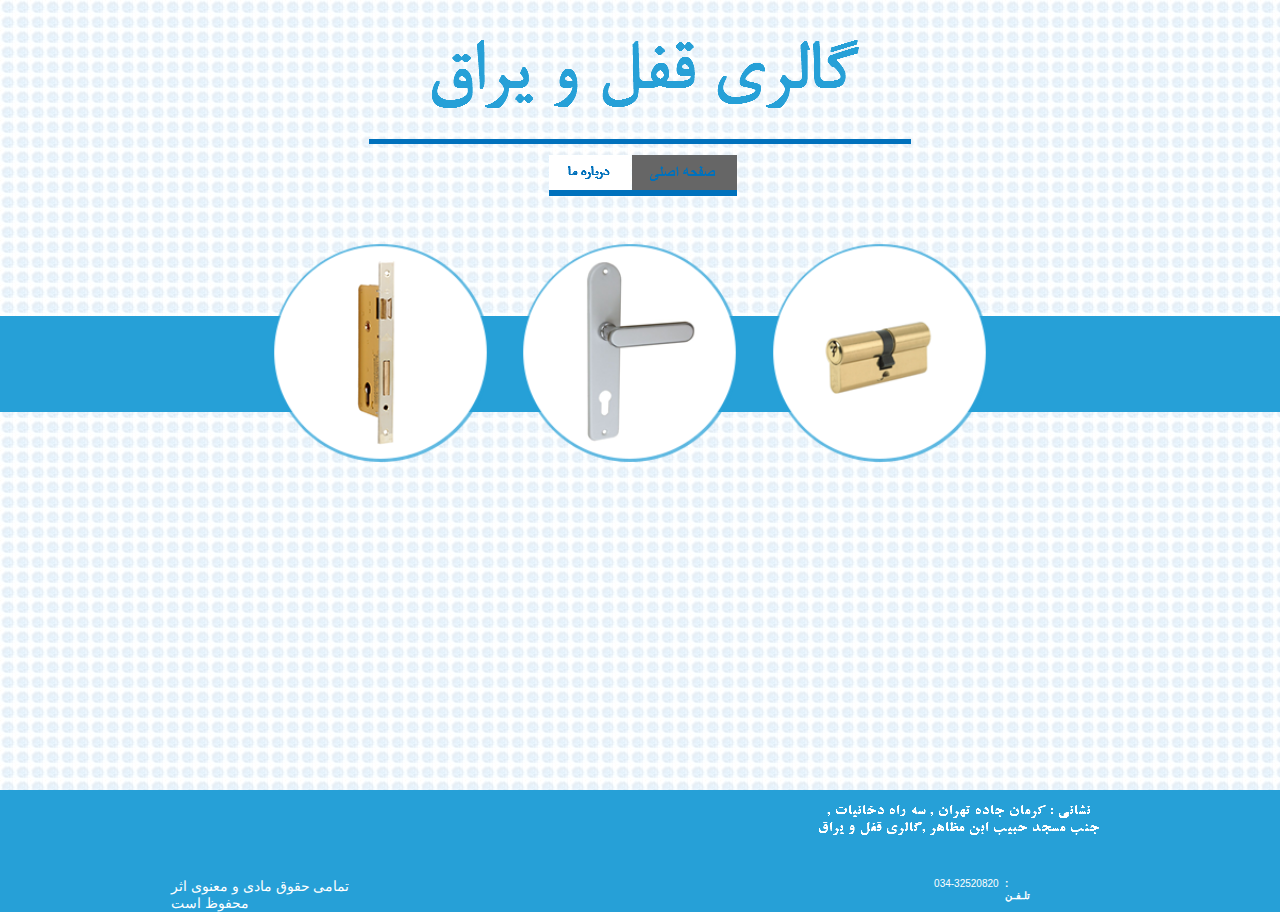
==== index.html @ e956d586 "firts commit" ====
<!DOCTYPE html>
<html class="nojs html css_verticalspacer" lang="en-GB">
 <head>

  <meta http-equiv="Content-type" content="text/html;charset=UTF-8"/>
  <meta name="generator" content="2017.1.0.379"/>
  <meta name="viewport" content="width=device-width, initial-scale=1.0"/>
  
  <script type="text/javascript">
   // Update the 'nojs'/'js' class on the html node
document.documentElement.className = document.documentElement.className.replace(/\bnojs\b/g, 'js');

// Check that all required assets are uploaded and up-to-date
if(typeof Muse == "undefined") window.Muse = {}; window.Muse.assets = {"required":["museutils.js", "museconfig.js", "jquery.watch.js", "require.js", "jquery.musemenu.js", "jquery.musepolyfill.bgsize.js", "index.css"], "outOfDate":[]};
</script>
  
  <title>صفحه اصلی</title>
  <!-- CSS -->
  <link rel="stylesheet" type="text/css" href="css/site_global.css?crc=444006867"/>
  <link rel="stylesheet" type="text/css" href="css/index.css?crc=3773348455" id="pagesheet"/>
  <!-- JS includes -->
  <!--[if lt IE 9]>
  <script src="scripts/html5shiv.js?crc=4241844378" type="text/javascript"></script>
  <![endif]-->
   </head>
 <body>

  <div class="clearfix borderbox" id="page"><!-- group -->
   <div class="clearfix grpelem" id="pmenuu2320"><!-- group -->
    <nav class="MenuBar clearfix" id="menuu2320"><!-- horizontal box -->
     <div class="MenuItemContainer clearfix grpelem" id="u2321"><!-- vertical box -->
      <a class="nonblock nontext MenuItem MenuItemWithSubMenu clearfix colelem" id="u2322" href="%d8%af%d8%b1%d8%a8%d8%a7%d8%b1%d9%87-%d9%85%d8%a7.html" data-sizePolicy="fixed" data-pintopage="page_fixedLeft"><!-- horizontal box --><img class="MenuItemLabel NoWrap grpelem" id="u2323" alt="درباره ما" src="images/blank.gif?crc=4208392903"/><!-- state-based BG images --></a>
     </div>
     <div class="MenuItemContainer clearfix grpelem" id="u2328"><!-- vertical box -->
      <a class="nonblock nontext MenuItem MenuItemWithSubMenu MuseMenuActive clearfix colelem" id="u2329" href="index.html"><!-- horizontal box --><div class="MenuItemLabel NoWrap grpelem" id="u2330-4"><!-- rasterized frame --><div id="u2330-4_clip"><img alt="صفحه اصلی" width="68" height="19" src="images/u2330-4-a.png?crc=37888609"/></div></div></a>
     </div>
    </nav>
    <div id="u2335-wrapper">
     <div id="u2335"><!-- simple frame --></div>
    </div>
    <div id="u2336-4-wrapper">
     <img id="u2336-4" alt="گالری قفل و یراق" src="images/u2336-4.png?crc=114883083" data-image-width="436"/><!-- rasterized frame -->
    </div>
    <div class="browser_width" id="u2403-bw">
     <div id="u2403"><!-- simple frame --></div>
    </div>
    <div id="u1460-wrapper">
     <div class="museBGSize" id="u1460"><!-- simple frame -->
      <div class="fluid_height_spacer"></div>
     </div>
    </div>
    <div id="u1494-wrapper">
     <div class="museBGSize" id="u1494"><!-- simple frame -->
      <div class="fluid_height_spacer"></div>
     </div>
    </div>
    <div id="u1512-wrapper">
     <div class="museBGSize" id="u1512"><!-- simple frame -->
      <div class="fluid_height_spacer"></div>
     </div>
    </div>
   </div>
   <div class="verticalspacer" data-offset-top="0" data-content-above-spacer="463" data-content-below-spacer="37" data-sizePolicy="fixed" data-pintopage="page_fixedLeft"></div>
   <div class="browser_width grpelem" id="u2388-bw">
    <div id="u2388"><!-- group -->
     <div class="clearfix" id="u2388_align_to_page">
      <div class="clearfix grpelem" id="u2392-4" data-muse-temp-textContainer-sizePolicy="true" data-muse-temp-textContainer-pinning="true"><!-- content -->
       <p>تمامی حقوق مادی و معنوی اثر محفوظ است</p>
      </div>
      <div class="clearfix grpelem" id="pu2389-4"><!-- column -->
       <img class="colelem" id="u2389-4" alt="نشانی : کرمان جاده تهران , سه راه دخانیات , جنب مسجد حبیب ابن مظاهر ,گالری قفل و یراق" src="images/u2389-4.png?crc=281364862" data-image-width="284"/><!-- rasterized frame -->
       <div class="clearfix colelem" id="pu2391-4"><!-- group -->
        <div class="clearfix grpelem" id="u2391-4" data-muse-temp-textContainer-sizePolicy="true" data-muse-temp-textContainer-pinning="true"><!-- content -->
         <p>034-32520820</p>
        </div>
        <div class="clearfix grpelem" id="u2390-4" data-muse-temp-textContainer-sizePolicy="true" data-muse-temp-textContainer-pinning="true"><!-- content -->
         <p>: تلـفـن</p>
        </div>
       </div>
      </div>
     </div>
    </div>
   </div>
  </div>
  <div class="preload_images">
   <img class="preload" src="images/u2323-a.png?crc=4044367810" alt=""/>
   <img class="preload" src="images/ghofl3.png?crc=163761937" alt=""/>
   <img class="preload" src="images/dast2.png?crc=3905416037" alt=""/>
   <img class="preload" src="images/topi1.png?crc=521663408" alt=""/>
  </div>
  <!-- Other scripts -->
  <script type="text/javascript">
   // Decide weather to suppress missing file error or not based on preference setting
var suppressMissingFileError = false
</script>
  <script type="text/javascript">
   window.Muse.assets.check=function(d){if(!window.Muse.assets.checked){window.Muse.assets.checked=!0;var b={},c=function(a,b){if(window.getComputedStyle){var c=window.getComputedStyle(a,null);return c&&c.getPropertyValue(b)||c&&c[b]||""}if(document.documentElement.currentStyle)return(c=a.currentStyle)&&c[b]||a.style&&a.style[b]||"";return""},a=function(a){if(a.match(/^rgb/))return a=a.replace(/\s+/g,"").match(/([\d\,]+)/gi)[0].split(","),(parseInt(a[0])<<16)+(parseInt(a[1])<<8)+parseInt(a[2]);if(a.match(/^\#/))return parseInt(a.substr(1),
16);return 0},g=function(g){for(var f=document.getElementsByTagName("link"),h=0;h<f.length;h++)if("text/css"==f[h].type){var i=(f[h].href||"").match(/\/?css\/([\w\-]+\.css)\?crc=(\d+)/);if(!i||!i[1]||!i[2])break;b[i[1]]=i[2]}f=document.createElement("div");f.className="version";f.style.cssText="display:none; width:1px; height:1px;";document.getElementsByTagName("body")[0].appendChild(f);for(h=0;h<Muse.assets.required.length;){var i=Muse.assets.required[h],l=i.match(/([\w\-\.]+)\.(\w+)$/),k=l&&l[1]?
l[1]:null,l=l&&l[2]?l[2]:null;switch(l.toLowerCase()){case "css":k=k.replace(/\W/gi,"_").replace(/^([^a-z])/gi,"_$1");f.className+=" "+k;k=a(c(f,"color"));l=a(c(f,"backgroundColor"));k!=0||l!=0?(Muse.assets.required.splice(h,1),"undefined"!=typeof b[i]&&(k!=b[i]>>>24||l!=(b[i]&16777215))&&Muse.assets.outOfDate.push(i)):h++;f.className="version";break;case "js":h++;break;default:throw Error("Unsupported file type: "+l);}}d?d().jquery!="1.8.3"&&Muse.assets.outOfDate.push("jquery-1.8.3.min.js"):Muse.assets.required.push("jquery-1.8.3.min.js");
f.parentNode.removeChild(f);if(Muse.assets.outOfDate.length||Muse.assets.required.length)f="Some files on the server may be missing or incorrect. Clear browser cache and try again. If the problem persists please contact website author.",g&&Muse.assets.outOfDate.length&&(f+="\nOut of date: "+Muse.assets.outOfDate.join(",")),g&&Muse.assets.required.length&&(f+="\nMissing: "+Muse.assets.required.join(",")),suppressMissingFileError?(f+="\nUse SuppressMissingFileError key in AppPrefs.xml to show missing file error pop up.",console.log(f)):alert(f)};location&&location.search&&location.search.match&&location.search.match(/muse_debug/gi)?
setTimeout(function(){g(!0)},5E3):g()}};
var muse_init=function(){require.config({baseUrl:""});require(["jquery","museutils","whatinput","jquery.musemenu","jquery.musepolyfill.bgsize","jquery.watch"],function(d){var $ = d;$(document).ready(function(){try{
window.Muse.assets.check($);/* body */
Muse.Utils.transformMarkupToFixBrowserProblemsPreInit();/* body */
Muse.Utils.prepHyperlinks(true);/* body */
Muse.Utils.resizeHeight('.browser_width');/* resize height */
Muse.Utils.requestAnimationFrame(function() { $('body').addClass('initialized'); });/* mark body as initialized */
Muse.Utils.makeButtonsVisibleAfterSettingMinWidth();/* body */
Muse.Utils.initWidget('.MenuBar', ['#bp_infinity'], function(elem) { return $(elem).museMenu(); });/* unifiedNavBar */
Muse.Utils.fullPage('#page');/* 100% height page */
Muse.Utils.showWidgetsWhenReady();/* body */
Muse.Utils.transformMarkupToFixBrowserProblems();/* body */
}catch(b){if(b&&"function"==typeof b.notify?b.notify():Muse.Assert.fail("Error calling selector function: "+b),false)throw b;}})})};

</script>
  <!-- RequireJS script -->
  <script src="scripts/require.js?crc=3861931657" type="text/javascript" async data-main="scripts/museconfig.js?crc=144853533" onload="if (requirejs) requirejs.onError = function(requireType, requireModule) { if (requireType && requireType.toString && requireType.toString().indexOf && 0 <= requireType.toString().indexOf('#scripterror')) window.Muse.assets.check(); }" onerror="window.Muse.assets.check();"></script>
   </body>
</html>
---- css/site_global.css ----
html{min-height:100%;min-width:100%;-ms-text-size-adjust:none;}body,div,dl,dt,dd,ul,ol,li,nav,h1,h2,h3,h4,h5,h6,pre,code,form,fieldset,legend,input,button,textarea,p,blockquote,th,td,a{margin:0px;padding:0px;border-width:0px;border-style:solid;border-color:transparent;-webkit-transform-origin:left top;-ms-transform-origin:left top;-o-transform-origin:left top;transform-origin:left top;background-repeat:no-repeat;}button.submit-btn{-moz-box-sizing:content-box;-webkit-box-sizing:content-box;box-sizing:content-box;}.transition{-webkit-transition-property:background-image,background-position,background-color,border-color,border-radius,color,font-size,font-style,font-weight,letter-spacing,line-height,text-align,box-shadow,text-shadow,opacity;transition-property:background-image,background-position,background-color,border-color,border-radius,color,font-size,font-style,font-weight,letter-spacing,line-height,text-align,box-shadow,text-shadow,opacity;}.transition *{-webkit-transition:inherit;transition:inherit;}table{border-collapse:collapse;border-spacing:0px;}fieldset,img{border:0px;border-style:solid;-webkit-transform-origin:left top;-ms-transform-origin:left top;-o-transform-origin:left top;transform-origin:left top;}address,caption,cite,code,dfn,em,strong,th,var,optgroup{font-style:inherit;font-weight:inherit;}del,ins{text-decoration:none;}li{list-style:none;}caption,th{text-align:left;}h1,h2,h3,h4,h5,h6{font-size:100%;font-weight:inherit;}input,button,textarea,select,optgroup,option{font-family:inherit;font-size:inherit;font-style:inherit;font-weight:inherit;}.form-grp input,.form-grp textarea{-webkit-appearance:none;-webkit-border-radius:0;}body{font-family:Arial, Helvetica Neue, Helvetica, sans-serif;text-align:left;font-size:14px;line-height:17px;word-wrap:break-word;text-rendering:optimizeLegibility;-moz-font-feature-settings:'liga';-ms-font-feature-settings:'liga';-webkit-font-feature-settings:'liga';font-feature-settings:'liga';}a:link{color:#0000FF;text-decoration:underline;}a:visited{color:#800080;text-decoration:underline;}a:hover{color:#0000FF;text-decoration:underline;}a:active{color:#EE0000;text-decoration:underline;}a.nontext{color:black;text-decoration:none;font-style:normal;font-weight:normal;}.normal_text{color:#000000;direction:ltr;font-family:Arial, Helvetica Neue, Helvetica, sans-serif;font-size:14px;font-style:normal;font-weight:normal;letter-spacing:0px;line-height:17px;text-align:left;text-decoration:none;text-indent:0px;text-transform:none;vertical-align:0px;padding:0px;}.list0 li:before{position:absolute;right:100%;letter-spacing:0px;text-decoration:none;font-weight:normal;font-style:normal;}.rtl-list li:before{right:auto;left:100%;}.nls-None > li:before,.nls-None .list3 > li:before,.nls-None .list6 > li:before{margin-right:6px;content:'•';}.nls-None .list1 > li:before,.nls-None .list4 > li:before,.nls-None .list7 > li:before{margin-right:6px;content:'○';}.nls-None,.nls-None .list1,.nls-None .list2,.nls-None .list3,.nls-None .list4,.nls-None .list5,.nls-None .list6,.nls-None .list7,.nls-None .list8{padding-left:34px;}.nls-None.rtl-list,.nls-None .list1.rtl-list,.nls-None .list2.rtl-list,.nls-None .list3.rtl-list,.nls-None .list4.rtl-list,.nls-None .list5.rtl-list,.nls-None .list6.rtl-list,.nls-None .list7.rtl-list,.nls-None .list8.rtl-list{padding-left:0px;padding-right:34px;}.nls-None .list2 > li:before,.nls-None .list5 > li:before,.nls-None .list8 > li:before{margin-right:6px;content:'-';}.nls-None.rtl-list > li:before,.nls-None .list1.rtl-list > li:before,.nls-None .list2.rtl-list > li:before,.nls-None .list3.rtl-list > li:before,.nls-None .list4.rtl-list > li:before,.nls-None .list5.rtl-list > li:before,.nls-None .list6.rtl-list > li:before,.nls-None .list7.rtl-list > li:before,.nls-None .list8.rtl-list > li:before{margin-right:0px;margin-left:6px;}.TabbedPanelsTab{white-space:nowrap;}.MenuBar .MenuBarView,.MenuBar .SubMenuView{display:block;list-style:none;}.MenuBar .SubMenu{display:none;position:absolute;}.NoWrap{white-space:nowrap;word-wrap:normal;}.rootelem{margin-left:auto;margin-right:auto;}.colelem{display:inline;float:left;clear:both;}.clearfix:after{content:"\0020";visibility:hidden;display:block;height:0px;clear:both;}*:first-child+html .clearfix{zoom:1;}.clip_frame{overflow:hidden;}.popup_anchor{position:relative;width:0px;height:0px;}.allow_click_through *{pointer-events:auto;}.popup_element{z-index:100000;}.svg{display:block;vertical-align:top;}span.wrap{content:'';clear:left;display:block;}span.actAsInlineDiv{display:inline-block;}.position_content,.excludeFromNormalFlow{float:left;}.preload_images{position:absolute;overflow:hidden;left:-9999px;top:-9999px;height:1px;width:1px;}.preload{height:1px;width:1px;}.animateStates{-webkit-transition:0.3s ease-in-out;-moz-transition:0.3s ease-in-out;-o-transition:0.3s ease-in-out;transition:0.3s ease-in-out;}[data-whatinput="mouse"] *:focus,[data-whatinput="touch"] *:focus,input:focus,textarea:focus{outline:none;}textarea{resize:none;overflow:auto;}.allow_click_through,.fld-prompt{pointer-events:none;}.wrapped-input{position:absolute;top:0px;left:0px;background:transparent;border:none;}.submit-btn{z-index:50000;cursor:pointer;}.anchor_item{width:22px;height:18px;}.MenuBar .SubMenuVisible,.MenuBarVertical .SubMenuVisible,.MenuBar .SubMenu .SubMenuVisible,.popup_element.Active,span.actAsPara,.actAsDiv,a.nonblock.nontext,img.block{display:block;}.widget_invisible,.js .invi,.js .mse_pre_init{visibility:hidden;}.ose_ei{visibility:hidden;z-index:0;}.no_vert_scroll{overflow-y:hidden;}.always_vert_scroll{overflow-y:scroll;}.always_horz_scroll{overflow-x:scroll;}.fullscreen{overflow:hidden;left:0px;top:0px;position:fixed;height:100%;width:100%;-moz-box-sizing:border-box;-webkit-box-sizing:border-box;-ms-box-sizing:border-box;box-sizing:border-box;}.fullwidth{position:absolute;}.borderbox{-moz-box-sizing:border-box;-webkit-box-sizing:border-box;-ms-box-sizing:border-box;box-sizing:border-box;}.scroll_wrapper{position:absolute;overflow:auto;left:0px;right:0px;top:0px;bottom:0px;padding-top:0px;padding-bottom:0px;margin-top:0px;margin-bottom:0px;}.browser_width > *{position:absolute;left:0px;right:0px;}.grpelem,.accordion_wrapper{display:inline;float:left;}.fld-checkbox input[type=checkbox],.fld-radiobutton input[type=radio]{position:absolute;overflow:hidden;clip:rect(0px, 0px, 0px, 0px);height:1px;width:1px;margin:-1px;padding:0px;border:0px;}.fld-checkbox input[type=checkbox] + label,.fld-radiobutton input[type=radio] + label{display:inline-block;background-repeat:no-repeat;cursor:pointer;float:left;width:100%;height:100%;}.pointer_cursor,.fld-recaptcha-mode,.fld-recaptcha-refresh,.fld-recaptcha-help{cursor:pointer;}p,h1,h2,h3,h4,h5,h6,ol,ul,span.actAsPara{max-height:1000000px;}.superscript{vertical-align:super;font-size:66%;line-height:0px;}.subscript{vertical-align:sub;font-size:66%;line-height:0px;}.horizontalSlideShow{-ms-touch-action:pan-y;touch-action:pan-y;}.verticalSlideShow{-ms-touch-action:pan-x;touch-action:pan-x;}.colelem100,.verticalspacer{clear:both;}.list0 li,.MenuBar .MenuItemContainer,.SlideShowContentPanel .fullscreen img,.css_verticalspacer .verticalspacer{position:relative;}.popup_element.Inactive,.js .disn,.js .an_invi,.hidden,.breakpoint{display:none;}#muse_css_mq{position:absolute;display:none;background-color:#FFFFFE;}.fluid_height_spacer{width:0.01px;}.muse_check_css{display:none;position:fixed;}@media screen and (-webkit-min-device-pixel-ratio:0){body{text-rendering:auto;}}
---- css/index.css ----
.version.index{color:#0000E0;background-color:#E8BA67;}#muse_css_mq{background-color:#FFFFFF;}#page{z-index:1;min-height:635px;background-image:none;border-width:0px;border-color:#000000;background-color:transparent;width:100%;max-width:960px;margin-left:auto;margin-right:auto;}#pmenuu2320{z-index:2;margin-right:-10000px;margin-top:27px;width:100%;}#menuu2320{z-index:2;width:188px;height:35px;border-style:solid;border-color:#0071BC;background-color:transparent;position:fixed;top:155px;left:50%;margin-left:-91px;border-width:0px 0px 6px;}#u2321{width:81px;min-height:35px;background-color:transparent;position:relative;margin-right:-10000px;}#u2322{width:81px;background-color:#FFFFFF;padding-bottom:16px;position:relative;}#u2322:hover{background-color:#999999;width:81px;min-height:0px;margin:0px;}#u2322:active{background-color:#6B6B6B;width:81px;min-height:0px;margin:0px;}#u2323{height:19px;width:47px;vertical-align:top;position:relative;margin-right:-10000px;top:8px;left:18px;background:transparent url("../images/u2323.png?crc=476093532") no-repeat 0px 0px;}#u2322.MuseMenuActive #u2323{background:transparent url("../images/u2323-a.png?crc=4044367810") no-repeat 0px 0px;}#u2328{width:105px;min-height:35px;background-color:transparent;position:relative;margin-right:-10000px;left:83px;}#u2329{width:105px;background-color:#FFFFFF;padding-bottom:16px;position:relative;}#u2329.MuseMenuActive{background-color:#666666;width:105px;min-height:0px;margin:0px;}#u2330-4{position:relative;margin-right:-10000px;top:8px;left:18px;}#u2330-4_clip{overflow:hidden;width:68px;height:19px;display:block;vertical-align:top;}.MenuItem{cursor:pointer;}#u2335{height:5px;background-color:#0071BC;position:relative;left:-50%;margin-left:271px;width:100%;max-width:542px;}#u2335-wrapper{position:fixed;top:139px;z-index:14;left:50%;margin-left:-271px;width:56.46%;max-width:542px;}#u2336-4{display:block;vertical-align:top;position:relative;left:-50%;margin-left:217.99999999999997px;width:100%;max-width:436px;}#u2336-4-wrapper{position:fixed;top:27px;z-index:15;left:50%;margin-left:-217px;width:45.42%;max-width:436px;}#u2403{z-index:36;height:96px;background-color:#26A0D7;position:fixed;top:316px;}#u2403-bw{z-index:36;}#u1460{opacity:1;-ms-filter:"progid:DXImageTransform.Microsoft.Alpha(Opacity=100)";filter:alpha(opacity=100);position:relative;left:-50%;margin-left:110.1052268020606px;width:100%;max-width:220px;background:transparent url("../images/ghofl3-layer%200%20(merged).png?crc=4170208160") no-repeat left top;background-size:contain;}#u1460:hover{opacity:1;-ms-filter:"progid:DXImageTransform.Microsoft.Alpha(Opacity=100)";filter:alpha(opacity=100);min-height:0px;width:100%;max-width:220px;margin:0px 0px 0px 110px;background:transparent url("../images/ghofl3.png?crc=163761937") no-repeat left top;background-size:contain;}#u1460-wrapper{position:fixed;top:243px;z-index:37;left:50%;margin-left:-369px;width:22.92%;max-width:220px;}#u1494{opacity:1;-ms-filter:"progid:DXImageTransform.Microsoft.Alpha(Opacity=100)";filter:alpha(opacity=100);position:relative;left:-50%;margin-left:110.1052268020606px;width:100%;max-width:220px;background:transparent url("../images/dast2-layer%201.png?crc=407960720") no-repeat left top;background-size:contain;}#u1494:hover{opacity:1;-ms-filter:"progid:DXImageTransform.Microsoft.Alpha(Opacity=100)";filter:alpha(opacity=100);min-height:0px;width:100%;max-width:220px;margin:0px 0px 0px 110px;background:transparent url("../images/dast2.png?crc=3905416037") no-repeat left top;background-size:contain;}#u1494-wrapper{position:fixed;top:243px;z-index:38;left:50%;margin-left:-120px;width:22.92%;max-width:220px;}#u1512{opacity:1;-ms-filter:"progid:DXImageTransform.Microsoft.Alpha(Opacity=100)";filter:alpha(opacity=100);position:relative;left:-50%;margin-left:110.1052268020606px;width:100%;max-width:220px;background:transparent url("../images/topi1-layer%203.png?crc=492750236") no-repeat left top;background-size:contain;}#u1512:hover{opacity:1;-ms-filter:"progid:DXImageTransform.Microsoft.Alpha(Opacity=100)";filter:alpha(opacity=100);min-height:0px;width:100%;max-width:220px;margin:0px 0px 0px 110px;background:transparent url("../images/topi1.png?crc=521663408") no-repeat left top;background-size:contain;}#u1460 .fluid_height_spacer,#u1494 .fluid_height_spacer,#u1512 .fluid_height_spacer{padding-bottom:100%;}#u1512-wrapper{position:fixed;top:243px;z-index:39;left:50%;margin-left:130px;width:22.92%;max-width:220px;}.css_verticalspacer .verticalspacer{height:calc(100vh - 500px);}#u2388{z-index:19;min-height:117px;background-color:#26A0D7;}#u2388_align_to_page{margin-left:auto;margin-right:auto;position:relative;max-width:960px;}#u2392-4{z-index:32;min-height:19px;background-color:transparent;color:#FFFFFF;position:relative;margin-right:-10000px;margin-top:88px;width:22.09%;left:1.15%;}#pu2389-4{z-index:20;margin-right:-10000px;margin-top:13px;width:29.59%;margin-left:68.34%;}#u2389-4{z-index:20;display:block;vertical-align:top;position:relative;width:100%;}#pu2391-4{z-index:28;margin-top:41px;width:34.16%;margin-left:41.55%;}#u2391-4{z-index:28;min-height:14px;background-color:transparent;font-size:10px;line-height:12px;color:#FFFFFF;position:relative;margin-right:-10000px;width:73.2%;}#u2390-4{z-index:24;min-height:29px;background-color:transparent;font-size:10px;line-height:12px;color:#FFFFFF;font-weight:bold;position:relative;margin-right:-10000px;width:26.81%;left:73.2%;}.js body{visibility:hidden;}.js body.initialized{visibility:visible;}#u2388-bw{z-index:19;min-height:117px;margin-bottom:-44px;margin-top:-73px;}.html{background:#FFFFFF url("../images/15.jpg?crc=466580777") repeat left top scroll;}body{position:relative;min-width:200px;padding-bottom:37px;}.verticalspacer{min-height:172px;}
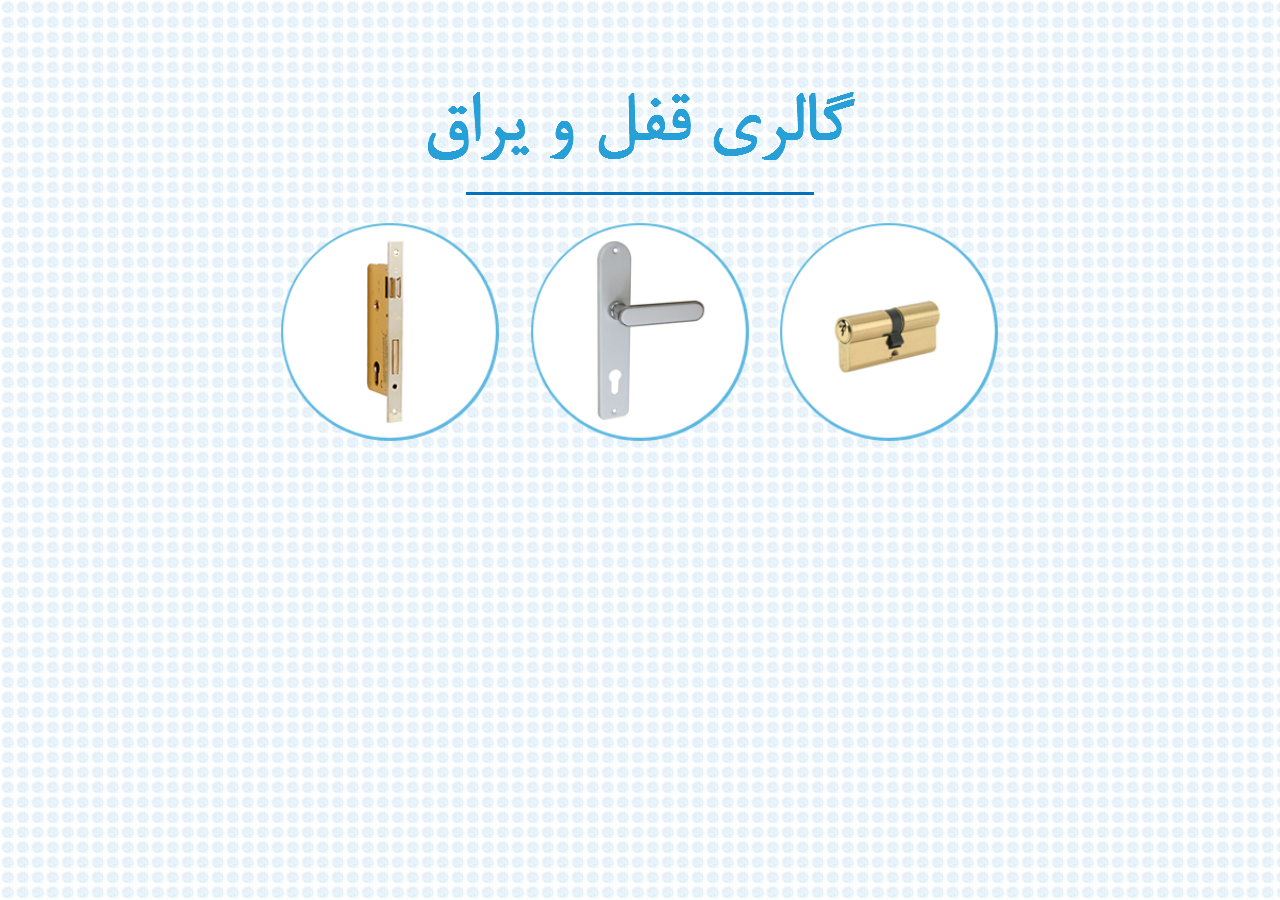
==== commit 7b091e45: "simple" ====
--- a/index.html
+++ b/index.html
@@ -7,86 +7,69 @@
   <meta name="viewport" content="width=device-width, initial-scale=1.0"/>
   
   <script type="text/javascript">
-   // Update the 'nojs'/'js' class on the html node
+   // Redirect to phone/tablet as necessary
+(function(a,b,c){var d=function(){if(navigator.maxTouchPoints>1)return!0;if(window.matchMedia&&window.matchMedia("(-moz-touch-enabled)").matches)return!0;for(var a=["Webkit","Moz","O","ms","Khtml"],b=0,c=a.length;b<c;b++){var f=a[b]+"MaxTouchPoints";if(f in navigator&&navigator[f])return!0}try{return document.createEvent("TouchEvent"),!0}catch(d){}return!1}(),g=function(a){a+="=";for(var b=document.cookie.split(";"),c=0;c<b.length;c++){for(var f=b[c];f.charAt(0)==" ";)f=f.substring(1,f.length);if(f.indexOf(a)==
+0)return f.substring(a.length,f.length)}return null};if(g("inbrowserediting")!="true"){var f,g=g("devicelock");g=="phone"&&c?f=c:g=="tablet"&&b&&(f=b);if(g!=a&&!f)if(window.matchMedia)window.matchMedia("(max-device-width: 415px)").matches&&c?f=c:window.matchMedia("(max-device-width: 960px)").matches&&b&&d&&(f=b);else{var a=Math.min(screen.width,screen.height)/(window.devicePixelRatio||1),g=window.screen.systemXDPI||0,i=window.screen.systemYDPI||0,g=g>0&&i>0?Math.min(screen.width/g,screen.height/i):
+0;(a<=370||g!=0&&g<=3)&&c?f=c:a<=960&&b&&d&&(f=b)}if(f)document.location=f+(document.location.search||"")+(document.location.hash||""),document.write('<style type="text/css">body {visibility:hidden}</style>')}})("desktop","","phone/index.html");
+
+// Update the 'nojs'/'js' class on the html node
 document.documentElement.className = document.documentElement.className.replace(/\bnojs\b/g, 'js');
 
 // Check that all required assets are uploaded and up-to-date
-if(typeof Muse == "undefined") window.Muse = {}; window.Muse.assets = {"required":["museutils.js", "museconfig.js", "jquery.watch.js", "require.js", "jquery.musemenu.js", "jquery.musepolyfill.bgsize.js", "index.css"], "outOfDate":[]};
+if(typeof Muse == "undefined") window.Muse = {}; window.Muse.assets = {"required":["museutils.js", "museconfig.js", "jquery.musepolyfill.bgsize.js", "jquery.watch.js", "require.js", "jquery.museresponsive.js", "index.css"], "outOfDate":[]};
 </script>
   
-  <title>صفحه اصلی</title>
+  <link media="only screen and (max-width: 370px)" rel="alternate" href="http://jkeyvan.github.io/phone/index.html"/>
+  <title>Home</title>
   <!-- CSS -->
   <link rel="stylesheet" type="text/css" href="css/site_global.css?crc=444006867"/>
-  <link rel="stylesheet" type="text/css" href="css/index.css?crc=3773348455" id="pagesheet"/>
-  <!-- JS includes -->
+  <link rel="stylesheet" type="text/css" href="css/index.css?crc=196652390" id="pagesheet"/>
+  <!-- IE-only CSS -->
   <!--[if lt IE 9]>
-  <script src="scripts/html5shiv.js?crc=4241844378" type="text/javascript"></script>
+  <link rel="stylesheet" type="text/css" href="css/nomq_index.css?crc=54408178" id="nomq_pagesheet"/>
   <![endif]-->
    </head>
  <body>
 
-  <div class="clearfix borderbox" id="page"><!-- group -->
-   <div class="clearfix grpelem" id="pmenuu2320"><!-- group -->
-    <nav class="MenuBar clearfix" id="menuu2320"><!-- horizontal box -->
-     <div class="MenuItemContainer clearfix grpelem" id="u2321"><!-- vertical box -->
-      <a class="nonblock nontext MenuItem MenuItemWithSubMenu clearfix colelem" id="u2322" href="%d8%af%d8%b1%d8%a8%d8%a7%d8%b1%d9%87-%d9%85%d8%a7.html" data-sizePolicy="fixed" data-pintopage="page_fixedLeft"><!-- horizontal box --><img class="MenuItemLabel NoWrap grpelem" id="u2323" alt="درباره ما" src="images/blank.gif?crc=4208392903"/><!-- state-based BG images --></a>
-     </div>
-     <div class="MenuItemContainer clearfix grpelem" id="u2328"><!-- vertical box -->
-      <a class="nonblock nontext MenuItem MenuItemWithSubMenu MuseMenuActive clearfix colelem" id="u2329" href="index.html"><!-- horizontal box --><div class="MenuItemLabel NoWrap grpelem" id="u2330-4"><!-- rasterized frame --><div id="u2330-4_clip"><img alt="صفحه اصلی" width="68" height="19" src="images/u2330-4-a.png?crc=37888609"/></div></div></a>
-     </div>
-    </nav>
-    <div id="u2335-wrapper">
-     <div id="u2335"><!-- simple frame --></div>
+  <div class="breakpoint active" id="bp_infinity" data-min-width="381"><!-- responsive breakpoint node -->
+   <div class="clearfix borderbox" id="page"><!-- group -->
+    <div class="museBGSize grpelem shared_content" id="u104" data-content-guid="u104_content"><!-- simple frame -->
+     <div class="fluid_height_spacer"></div>
     </div>
-    <div id="u2336-4-wrapper">
-     <img id="u2336-4" alt="گالری قفل و یراق" src="images/u2336-4.png?crc=114883083" data-image-width="436"/><!-- rasterized frame -->
-    </div>
-    <div class="browser_width" id="u2403-bw">
-     <div id="u2403"><!-- simple frame --></div>
-    </div>
-    <div id="u1460-wrapper">
-     <div class="museBGSize" id="u1460"><!-- simple frame -->
+    <img class="grpelem temp_no_img_src" id="u161-4" alt="گالری قفل و یراق" data-orig-src="images/u161-4.png?crc=3984683256" data-image-width="435" src="images/blank.gif?crc=4208392903"/><!-- rasterized frame -->
+    <div class="clearfix grpelem shared_content" id="pu165" data-content-guid="pu165_content"><!-- column -->
+     <div class="colelem" id="u165"><!-- simple frame -->
       <div class="fluid_height_spacer"></div>
      </div>
-    </div>
-    <div id="u1494-wrapper">
-     <div class="museBGSize" id="u1494"><!-- simple frame -->
-      <div class="fluid_height_spacer"></div>
-     </div>
-    </div>
-    <div id="u1512-wrapper">
-     <div class="museBGSize" id="u1512"><!-- simple frame -->
-      <div class="fluid_height_spacer"></div>
-     </div>
-    </div>
-   </div>
-   <div class="verticalspacer" data-offset-top="0" data-content-above-spacer="463" data-content-below-spacer="37" data-sizePolicy="fixed" data-pintopage="page_fixedLeft"></div>
-   <div class="browser_width grpelem" id="u2388-bw">
-    <div id="u2388"><!-- group -->
-     <div class="clearfix" id="u2388_align_to_page">
-      <div class="clearfix grpelem" id="u2392-4" data-muse-temp-textContainer-sizePolicy="true" data-muse-temp-textContainer-pinning="true"><!-- content -->
-       <p>تمامی حقوق مادی و معنوی اثر محفوظ است</p>
+     <div class="clearfix colelem" id="pu105"><!-- group -->
+      <div class="museBGSize grpelem" id="u105"><!-- simple frame -->
+       <div class="fluid_height_spacer"></div>
       </div>
-      <div class="clearfix grpelem" id="pu2389-4"><!-- column -->
-       <img class="colelem" id="u2389-4" alt="نشانی : کرمان جاده تهران , سه راه دخانیات , جنب مسجد حبیب ابن مظاهر ,گالری قفل و یراق" src="images/u2389-4.png?crc=281364862" data-image-width="284"/><!-- rasterized frame -->
-       <div class="clearfix colelem" id="pu2391-4"><!-- group -->
-        <div class="clearfix grpelem" id="u2391-4" data-muse-temp-textContainer-sizePolicy="true" data-muse-temp-textContainer-pinning="true"><!-- content -->
-         <p>034-32520820</p>
-        </div>
-        <div class="clearfix grpelem" id="u2390-4" data-muse-temp-textContainer-sizePolicy="true" data-muse-temp-textContainer-pinning="true"><!-- content -->
-         <p>: تلـفـن</p>
-        </div>
-       </div>
+      <div class="museBGSize grpelem" id="u106"><!-- simple frame -->
+       <div class="fluid_height_spacer"></div>
       </div>
      </div>
     </div>
+    <div class="verticalspacer" data-offset-top="442" data-content-above-spacer="442" data-content-below-spacer="61" data-sizePolicy="fixed" data-pintopage="page_fixedLeft"></div>
+   </div>
+   <div class="preload_images">
+    <img class="preload temp_no_img_src" data-orig-src="images/ghofl3.png?crc=163761937" alt="" src="images/blank.gif?crc=4208392903"/>
+    <img class="preload temp_no_img_src" data-orig-src="images/dast2.png?crc=3905416037" alt="" src="images/blank.gif?crc=4208392903"/>
+    <img class="preload temp_no_img_src" data-orig-src="images/topi1.png?crc=521663408" alt="" src="images/blank.gif?crc=4208392903"/>
    </div>
   </div>
-  <div class="preload_images">
-   <img class="preload" src="images/u2323-a.png?crc=4044367810" alt=""/>
-   <img class="preload" src="images/ghofl3.png?crc=163761937" alt=""/>
-   <img class="preload" src="images/dast2.png?crc=3905416037" alt=""/>
-   <img class="preload" src="images/topi1.png?crc=521663408" alt=""/>
+  <div class="breakpoint" id="bp_380" data-max-width="380"><!-- responsive breakpoint node -->
+   <div class="clearfix borderbox temp_no_id" data-orig-id="page"><!-- group -->
+    <span class="museBGSize grpelem placeholder" data-placeholder-for="u104_content"><!-- placeholder node --></span>
+    <img class="grpelem temp_no_id temp_no_img_src" alt="گالری قفل و یراق" data-orig-src="images/u161-42.png?crc=4222496861" data-image-width="172" data-orig-id="u161-4" src="images/blank.gif?crc=4208392903"/><!-- rasterized frame -->
+    <span class="clearfix grpelem placeholder" data-placeholder-for="pu165_content"><!-- placeholder node --></span>
+    <div class="verticalspacer" data-offset-top="309" data-content-above-spacer="309" data-content-below-spacer="190" data-sizePolicy="fixed" data-pintopage="page_fixedLeft"></div>
+   </div>
+   <div class="preload_images">
+    <img class="preload temp_no_img_src" data-orig-src="images/ghofl3-u104-r-fr.png?crc=3772855524" alt="" src="images/blank.gif?crc=4208392903"/>
+    <img class="preload temp_no_img_src" data-orig-src="images/dast2-u105-r-fr.png?crc=4030538063" alt="" src="images/blank.gif?crc=4208392903"/>
+    <img class="preload temp_no_img_src" data-orig-src="images/topi1-u106-r-fr.png?crc=93996749" alt="" src="images/blank.gif?crc=4208392903"/>
+   </div>
   </div>
   <!-- Other scripts -->
   <script type="text/javascript">
@@ -99,16 +82,13 @@
 l[1]:null,l=l&&l[2]?l[2]:null;switch(l.toLowerCase()){case "css":k=k.replace(/\W/gi,"_").replace(/^([^a-z])/gi,"_$1");f.className+=" "+k;k=a(c(f,"color"));l=a(c(f,"backgroundColor"));k!=0||l!=0?(Muse.assets.required.splice(h,1),"undefined"!=typeof b[i]&&(k!=b[i]>>>24||l!=(b[i]&16777215))&&Muse.assets.outOfDate.push(i)):h++;f.className="version";break;case "js":h++;break;default:throw Error("Unsupported file type: "+l);}}d?d().jquery!="1.8.3"&&Muse.assets.outOfDate.push("jquery-1.8.3.min.js"):Muse.assets.required.push("jquery-1.8.3.min.js");
 f.parentNode.removeChild(f);if(Muse.assets.outOfDate.length||Muse.assets.required.length)f="Some files on the server may be missing or incorrect. Clear browser cache and try again. If the problem persists please contact website author.",g&&Muse.assets.outOfDate.length&&(f+="\nOut of date: "+Muse.assets.outOfDate.join(",")),g&&Muse.assets.required.length&&(f+="\nMissing: "+Muse.assets.required.join(",")),suppressMissingFileError?(f+="\nUse SuppressMissingFileError key in AppPrefs.xml to show missing file error pop up.",console.log(f)):alert(f)};location&&location.search&&location.search.match&&location.search.match(/muse_debug/gi)?
 setTimeout(function(){g(!0)},5E3):g()}};
-var muse_init=function(){require.config({baseUrl:""});require(["jquery","museutils","whatinput","jquery.musemenu","jquery.musepolyfill.bgsize","jquery.watch"],function(d){var $ = d;$(document).ready(function(){try{
+var muse_init=function(){require.config({baseUrl:""});require(["jquery","museutils","whatinput","jquery.musepolyfill.bgsize","jquery.watch","jquery.museresponsive"],function(d){var $ = d;$(document).ready(function(){try{
 window.Muse.assets.check($);/* body */
 Muse.Utils.transformMarkupToFixBrowserProblemsPreInit();/* body */
 Muse.Utils.prepHyperlinks(true);/* body */
-Muse.Utils.resizeHeight('.browser_width');/* resize height */
-Muse.Utils.requestAnimationFrame(function() { $('body').addClass('initialized'); });/* mark body as initialized */
 Muse.Utils.makeButtonsVisibleAfterSettingMinWidth();/* body */
-Muse.Utils.initWidget('.MenuBar', ['#bp_infinity'], function(elem) { return $(elem).museMenu(); });/* unifiedNavBar */
 Muse.Utils.fullPage('#page');/* 100% height page */
-Muse.Utils.showWidgetsWhenReady();/* body */
+$( '.breakpoint' ).registerBreakpoint();/* Register breakpoints */
 Muse.Utils.transformMarkupToFixBrowserProblems();/* body */
 }catch(b){if(b&&"function"==typeof b.notify?b.notify():Muse.Assert.fail("Error calling selector function: "+b),false)throw b;}})})};
 
--- a/css/index.css
+++ b/css/index.css
@@ -1 +1 @@
-.version.index{color:#0000E0;background-color:#E8BA67;}#muse_css_mq{background-color:#FFFFFF;}#page{z-index:1;min-height:635px;background-image:none;border-width:0px;border-color:#000000;background-color:transparent;width:100%;max-width:960px;margin-left:auto;margin-right:auto;}#pmenuu2320{z-index:2;margin-right:-10000px;margin-top:27px;width:100%;}#menuu2320{z-index:2;width:188px;height:35px;border-style:solid;border-color:#0071BC;background-color:transparent;position:fixed;top:155px;left:50%;margin-left:-91px;border-width:0px 0px 6px;}#u2321{width:81px;min-height:35px;background-color:transparent;position:relative;margin-right:-10000px;}#u2322{width:81px;background-color:#FFFFFF;padding-bottom:16px;position:relative;}#u2322:hover{background-color:#999999;width:81px;min-height:0px;margin:0px;}#u2322:active{background-color:#6B6B6B;width:81px;min-height:0px;margin:0px;}#u2323{height:19px;width:47px;vertical-align:top;position:relative;margin-right:-10000px;top:8px;left:18px;background:transparent url("../images/u2323.png?crc=476093532") no-repeat 0px 0px;}#u2322.MuseMenuActive #u2323{background:transparent url("../images/u2323-a.png?crc=4044367810") no-repeat 0px 0px;}#u2328{width:105px;min-height:35px;background-color:transparent;position:relative;margin-right:-10000px;left:83px;}#u2329{width:105px;background-color:#FFFFFF;padding-bottom:16px;position:relative;}#u2329.MuseMenuActive{background-color:#666666;width:105px;min-height:0px;margin:0px;}#u2330-4{position:relative;margin-right:-10000px;top:8px;left:18px;}#u2330-4_clip{overflow:hidden;width:68px;height:19px;display:block;vertical-align:top;}.MenuItem{cursor:pointer;}#u2335{height:5px;background-color:#0071BC;position:relative;left:-50%;margin-left:271px;width:100%;max-width:542px;}#u2335-wrapper{position:fixed;top:139px;z-index:14;left:50%;margin-left:-271px;width:56.46%;max-width:542px;}#u2336-4{display:block;vertical-align:top;position:relative;left:-50%;margin-left:217.99999999999997px;width:100%;max-width:436px;}#u2336-4-wrapper{position:fixed;top:27px;z-index:15;left:50%;margin-left:-217px;width:45.42%;max-width:436px;}#u2403{z-index:36;height:96px;background-color:#26A0D7;position:fixed;top:316px;}#u2403-bw{z-index:36;}#u1460{opacity:1;-ms-filter:"progid:DXImageTransform.Microsoft.Alpha(Opacity=100)";filter:alpha(opacity=100);position:relative;left:-50%;margin-left:110.1052268020606px;width:100%;max-width:220px;background:transparent url("../images/ghofl3-layer%200%20(merged).png?crc=4170208160") no-repeat left top;background-size:contain;}#u1460:hover{opacity:1;-ms-filter:"progid:DXImageTransform.Microsoft.Alpha(Opacity=100)";filter:alpha(opacity=100);min-height:0px;width:100%;max-width:220px;margin:0px 0px 0px 110px;background:transparent url("../images/ghofl3.png?crc=163761937") no-repeat left top;background-size:contain;}#u1460-wrapper{position:fixed;top:243px;z-index:37;left:50%;margin-left:-369px;width:22.92%;max-width:220px;}#u1494{opacity:1;-ms-filter:"progid:DXImageTransform.Microsoft.Alpha(Opacity=100)";filter:alpha(opacity=100);position:relative;left:-50%;margin-left:110.1052268020606px;width:100%;max-width:220px;background:transparent url("../images/dast2-layer%201.png?crc=407960720") no-repeat left top;background-size:contain;}#u1494:hover{opacity:1;-ms-filter:"progid:DXImageTransform.Microsoft.Alpha(Opacity=100)";filter:alpha(opacity=100);min-height:0px;width:100%;max-width:220px;margin:0px 0px 0px 110px;background:transparent url("../images/dast2.png?crc=3905416037") no-repeat left top;background-size:contain;}#u1494-wrapper{position:fixed;top:243px;z-index:38;left:50%;margin-left:-120px;width:22.92%;max-width:220px;}#u1512{opacity:1;-ms-filter:"progid:DXImageTransform.Microsoft.Alpha(Opacity=100)";filter:alpha(opacity=100);position:relative;left:-50%;margin-left:110.1052268020606px;width:100%;max-width:220px;background:transparent url("../images/topi1-layer%203.png?crc=492750236") no-repeat left top;background-size:contain;}#u1512:hover{opacity:1;-ms-filter:"progid:DXImageTransform.Microsoft.Alpha(Opacity=100)";filter:alpha(opacity=100);min-height:0px;width:100%;max-width:220px;margin:0px 0px 0px 110px;background:transparent url("../images/topi1.png?crc=521663408") no-repeat left top;background-size:contain;}#u1460 .fluid_height_spacer,#u1494 .fluid_height_spacer,#u1512 .fluid_height_spacer{padding-bottom:100%;}#u1512-wrapper{position:fixed;top:243px;z-index:39;left:50%;margin-left:130px;width:22.92%;max-width:220px;}.css_verticalspacer .verticalspacer{height:calc(100vh - 500px);}#u2388{z-index:19;min-height:117px;background-color:#26A0D7;}#u2388_align_to_page{margin-left:auto;margin-right:auto;position:relative;max-width:960px;}#u2392-4{z-index:32;min-height:19px;background-color:transparent;color:#FFFFFF;position:relative;margin-right:-10000px;margin-top:88px;width:22.09%;left:1.15%;}#pu2389-4{z-index:20;margin-right:-10000px;margin-top:13px;width:29.59%;margin-left:68.34%;}#u2389-4{z-index:20;display:block;vertical-align:top;position:relative;width:100%;}#pu2391-4{z-index:28;margin-top:41px;width:34.16%;margin-left:41.55%;}#u2391-4{z-index:28;min-height:14px;background-color:transparent;font-size:10px;line-height:12px;color:#FFFFFF;position:relative;margin-right:-10000px;width:73.2%;}#u2390-4{z-index:24;min-height:29px;background-color:transparent;font-size:10px;line-height:12px;color:#FFFFFF;font-weight:bold;position:relative;margin-right:-10000px;width:26.81%;left:73.2%;}.js body{visibility:hidden;}.js body.initialized{visibility:visible;}#u2388-bw{z-index:19;min-height:117px;margin-bottom:-44px;margin-top:-73px;}.html{background:#FFFFFF url("../images/15.jpg?crc=466580777") repeat left top scroll;}body{position:relative;min-width:200px;padding-bottom:37px;}.verticalspacer{min-height:172px;}+.version.index{color:#00000B;background-color:#B8AD66;}#page{margin-left:auto;width:100%;border-color:#000000;border-width:0px;z-index:1;margin-right:auto;min-height:438px;background-image:none;padding-bottom:62px;background-color:transparent;}#u104{background-position:left top;position:relative;z-index:2;filter:alpha(opacity=100);-ms-filter:"progid:DXImageTransform.Microsoft.Alpha(Opacity=100)";background-color:transparent;margin-top:222px;opacity:1;margin-right:-10000px;background-repeat:no-repeat;background-size:contain;}#u104:hover{background-position:left top;filter:alpha(opacity=100);min-height:0px;background-color:transparent;-ms-filter:"progid:DXImageTransform.Microsoft.Alpha(Opacity=100)";opacity:1;background-repeat:no-repeat;margin:222px -10000px 0px 0%;background-size:contain;}#u161-4{margin-top:79px;position:relative;vertical-align:top;z-index:5;margin-right:-10000px;display:block;}#pu165{padding-bottom:0px;z-index:9;margin-right:-10000px;}#u165{background-color:#0071BC;z-index:9;position:relative;}#pu105{z-index:3;}#u105{background-position:left top;position:relative;z-index:3;filter:alpha(opacity=100);-ms-filter:"progid:DXImageTransform.Microsoft.Alpha(Opacity=100)";background-color:transparent;opacity:1;margin-right:-10000px;background-repeat:no-repeat;background-size:contain;}#u106{background-position:left top;position:relative;z-index:4;filter:alpha(opacity=100);-ms-filter:"progid:DXImageTransform.Microsoft.Alpha(Opacity=100)";background-color:transparent;opacity:1;margin-right:-10000px;background-repeat:no-repeat;background-size:contain;}#u105:hover,#u106:hover{background-position:left top;filter:alpha(opacity=100);min-height:0px;background-color:transparent;-ms-filter:"progid:DXImageTransform.Microsoft.Alpha(Opacity=100)";opacity:1;background-repeat:no-repeat;margin:0px -10000px 0px 0%;background-size:contain;}#u104 .fluid_height_spacer,#u105 .fluid_height_spacer,#u106 .fluid_height_spacer{padding-bottom:100%;}.html{background:#FFFFFF url("../images/15.jpg?crc=466580777") repeat left top scroll;}body{position:relative;}@media (min-width: 381px), print{#muse_css_mq{background-color:#FFFFFF;}#bp_infinity.active{display:block;}#page{max-width:960px;}#u104{background-image:url("../images/ghofl3-layer%200%20(merged).png?crc=4170208160");width:22.92%;left:12.5%;}#u104:hover{background-image:url("../images/ghofl3.png?crc=163761937");width:22.92%;}#u161-4{width:45.32%;margin-left:27.35%;left:-1px;}#pu165{margin-top:192px;width:55.53%;margin-left:31.88%;}#u165{width:65.3%;}#u165 .fluid_height_spacer{padding-bottom:0.8620689655172413%;}#pu105{margin-top:27px;width:88.19%;margin-left:12.01%;}#u105{background-image:url("../images/dast2-layer%201.png?crc=407960720");width:46.81%;}#u105:hover{background-image:url("../images/dast2.png?crc=3905416037");width:46.81%;}#u106{background-image:url("../images/topi1-layer%203.png?crc=492750236");width:46.81%;left:52.98%;}#u106:hover{background-image:url("../images/topi1.png?crc=521663408");width:46.81%;}.css_verticalspacer .verticalspacer{height:calc(100vh - 503px);}}@media (max-width: 380px){#muse_css_mq{background-color:#00017c;}#bp_380.active{display:block;}#page{max-width:380px;}#u104{background-image:url("../images/ghofl3-u104-fr.png?crc=3994621640");width:22.9%;left:12.64%;}#u104:hover{background-image:url("../images/ghofl3-u104-r-fr.png?crc=3772855524");width:22.9%;}#u161-4{width:45.27%;margin-left:27.37%;left:0px;}#pu165{margin-top:135px;width:55.53%;margin-left:31.85%;}#u165{width:65.41%;}#u165 .fluid_height_spacer{padding-bottom:0.7246376811594203%;}#pu105{margin-top:84px;width:88.16%;margin-left:11.85%;}#u105{background-image:url("../images/dast2-u105-fr.png?crc=4172507364");width:46.78%;}#u105:hover{background-image:url("../images/dast2-u105-r-fr.png?crc=4030538063");width:46.78%;}#u106{background-image:url("../images/topi1-u106-fr.png?crc=455833198");width:46.78%;left:53.23%;}#u106:hover{background-image:url("../images/topi1-u106-r-fr.png?crc=93996749");width:46.78%;}.css_verticalspacer .verticalspacer{height:calc(100vh - 499px);}body{overflow-x:hidden;min-width:276px;}}--- a/css/nomq_index.css
+++ b/css/nomq_index.css
@@ -0,0 +1 @@
+#muse_css_mq{background-color:#FFFFFF;}#bp_infinity.active{display:block;}#page{max-width:960px;}#u104{background-image:url("../images/ghofl3-layer%200%20(merged).png?crc=4170208160");width:22.92%;left:12.5%;}#u104:hover{background-image:url("../images/ghofl3.png?crc=163761937");width:22.92%;}#u161-4{width:45.32%;margin-left:27.35%;left:-1px;}#pu165{margin-top:192px;width:55.53%;margin-left:31.88%;}#u165{width:65.3%;}#u165 .fluid_height_spacer{padding-bottom:0.8620689655172413%;}#pu105{margin-top:27px;width:88.19%;margin-left:12.01%;}#u105{background-image:url("../images/dast2-layer%201.png?crc=407960720");width:46.81%;}#u105:hover{background-image:url("../images/dast2.png?crc=3905416037");width:46.81%;}#u106{background-image:url("../images/topi1-layer%203.png?crc=492750236");width:46.81%;left:52.98%;}#u106:hover{background-image:url("../images/topi1.png?crc=521663408");width:46.81%;}.css_verticalspacer .verticalspacer{height:calc(100vh - 503px);}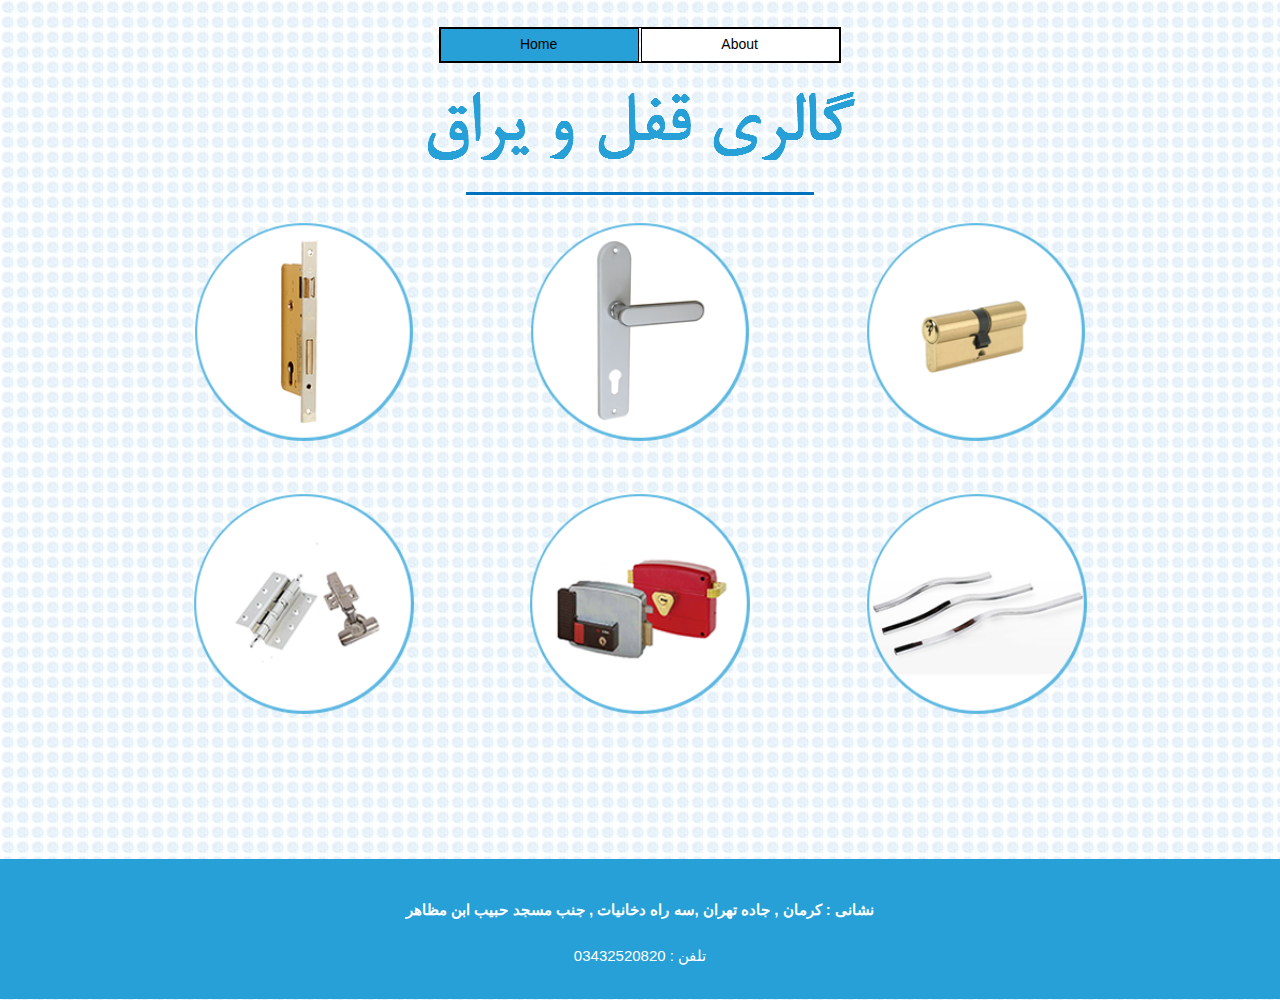
==== commit 64fedfd0: "how are you" ====
--- a/index.html
+++ b/index.html
@@ -16,60 +16,79 @@
 document.documentElement.className = document.documentElement.className.replace(/\bnojs\b/g, 'js');
 
 // Check that all required assets are uploaded and up-to-date
-if(typeof Muse == "undefined") window.Muse = {}; window.Muse.assets = {"required":["museutils.js", "museconfig.js", "jquery.musepolyfill.bgsize.js", "jquery.watch.js", "require.js", "jquery.museresponsive.js", "index.css"], "outOfDate":[]};
+if(typeof Muse == "undefined") window.Muse = {}; window.Muse.assets = {"required":["museutils.js", "museconfig.js", "jquery.musepolyfill.bgsize.js", "jquery.musemenu.js", "jquery.watch.js", "require.js", "index.css"], "outOfDate":[]};
 </script>
   
   <link media="only screen and (max-width: 370px)" rel="alternate" href="http://jkeyvan.github.io/phone/index.html"/>
   <title>Home</title>
   <!-- CSS -->
   <link rel="stylesheet" type="text/css" href="css/site_global.css?crc=444006867"/>
-  <link rel="stylesheet" type="text/css" href="css/index.css?crc=196652390" id="pagesheet"/>
-  <!-- IE-only CSS -->
+  <link rel="stylesheet" type="text/css" href="css/master_a-master.css?crc=50986206"/>
+  <link rel="stylesheet" type="text/css" href="css/index.css?crc=3992081703" id="pagesheet"/>
+  <!-- JS includes -->
   <!--[if lt IE 9]>
-  <link rel="stylesheet" type="text/css" href="css/nomq_index.css?crc=54408178" id="nomq_pagesheet"/>
+  <script src="scripts/html5shiv.js?crc=4241844378" type="text/javascript"></script>
   <![endif]-->
    </head>
  <body>
 
-  <div class="breakpoint active" id="bp_infinity" data-min-width="381"><!-- responsive breakpoint node -->
-   <div class="clearfix borderbox" id="page"><!-- group -->
-    <div class="museBGSize grpelem shared_content" id="u104" data-content-guid="u104_content"><!-- simple frame -->
+  <div class="clearfix borderbox" id="page"><!-- group -->
+   <div class="clearfix grpelem" id="pu104"><!-- column -->
+    <div class="museBGSize colelem" id="u104"><!-- simple frame -->
      <div class="fluid_height_spacer"></div>
     </div>
-    <img class="grpelem temp_no_img_src" id="u161-4" alt="گالری قفل و یراق" data-orig-src="images/u161-4.png?crc=3984683256" data-image-width="435" src="images/blank.gif?crc=4208392903"/><!-- rasterized frame -->
-    <div class="clearfix grpelem shared_content" id="pu165" data-content-guid="pu165_content"><!-- column -->
-     <div class="colelem" id="u165"><!-- simple frame -->
-      <div class="fluid_height_spacer"></div>
+    <div class="museBGSize colelem" id="u595"><!-- simple frame -->
+     <div class="fluid_height_spacer"></div>
+    </div>
+   </div>
+   <img class="grpelem" id="u161-4" alt="گالری قفل و یراق" src="images/u161-4.png?crc=3984683256" data-image-width="435"/><!-- rasterized frame -->
+   <div class="clearfix grpelem" id="pmenuu827"><!-- column -->
+    <nav class="MenuBar clearfix colelem" id="menuu827"><!-- horizontal box -->
+     <div class="MenuItemContainer clearfix grpelem" id="u835"><!-- vertical box -->
+      <a class="nonblock nontext MenuItem MenuItemWithSubMenu MuseMenuActive borderbox clearfix colelem" id="u836" href="index.html"><!-- horizontal box --><div class="MenuItemLabel NoWrap clearfix grpelem" id="u837-4" data-muse-temp-textContainer-sizePolicy="true" data-muse-temp-textContainer-pinning="true"><!-- content --><p>Home</p></div></a>
      </div>
-     <div class="clearfix colelem" id="pu105"><!-- group -->
-      <div class="museBGSize grpelem" id="u105"><!-- simple frame -->
-       <div class="fluid_height_spacer"></div>
-      </div>
-      <div class="museBGSize grpelem" id="u106"><!-- simple frame -->
-       <div class="fluid_height_spacer"></div>
-      </div>
+     <div class="MenuItemContainer clearfix grpelem" id="u828"><!-- vertical box -->
+      <a class="nonblock nontext MenuItem MenuItemWithSubMenu borderbox clearfix colelem" id="u831" href="about.html"><!-- horizontal box --><div class="MenuItemLabel NoWrap clearfix grpelem" id="u834-4" data-muse-temp-textContainer-sizePolicy="true" data-muse-temp-textContainer-pinning="true"><!-- content --><p>About</p></div></a>
+     </div>
+    </nav>
+    <div class="colelem" id="u165"><!-- simple frame -->
+     <div class="fluid_height_spacer"></div>
+    </div>
+    <div class="museBGSize colelem" id="u105"><!-- simple frame -->
+     <div class="fluid_height_spacer"></div>
+    </div>
+    <div class="museBGSize colelem" id="u663"><!-- simple frame --></div>
+   </div>
+   <div class="clearfix grpelem" id="pu106"><!-- column -->
+    <div class="museBGSize colelem" id="u106"><!-- simple frame -->
+     <div class="fluid_height_spacer"></div>
+    </div>
+    <div class="museBGSize colelem" id="u681"><!-- simple frame --></div>
+   </div>
+   <div class="verticalspacer" data-offset-top="715" data-content-above-spacer="714" data-content-below-spacer="140" data-sizePolicy="fixed" data-pintopage="page_fixedLeft"></div>
+   <div class="clearfix grpelem" id="pu906"><!-- group -->
+    <div class="browser_width grpelem" id="u906-bw">
+     <div id="u906"><!-- simple frame --></div>
+    </div>
+    <div class="browser_width grpelem" id="u907-4-bw">
+     <div class="clearfix" id="u907-4" data-muse-temp-textContainer-sizePolicy="true" data-muse-temp-textContainer-pinning="true"><!-- content -->
+      <p>نشانی : کرمان , جاده تهران ,سه راه دخانیات , جنب مسجد حبیب ابن مظاهر</p>
      </div>
     </div>
-    <div class="verticalspacer" data-offset-top="442" data-content-above-spacer="442" data-content-below-spacer="61" data-sizePolicy="fixed" data-pintopage="page_fixedLeft"></div>
-   </div>
-   <div class="preload_images">
-    <img class="preload temp_no_img_src" data-orig-src="images/ghofl3.png?crc=163761937" alt="" src="images/blank.gif?crc=4208392903"/>
-    <img class="preload temp_no_img_src" data-orig-src="images/dast2.png?crc=3905416037" alt="" src="images/blank.gif?crc=4208392903"/>
-    <img class="preload temp_no_img_src" data-orig-src="images/topi1.png?crc=521663408" alt="" src="images/blank.gif?crc=4208392903"/>
+    <div class="browser_width grpelem" id="u908-4-bw">
+     <div class="clearfix" id="u908-4" data-muse-temp-textContainer-sizePolicy="true" data-muse-temp-textContainer-pinning="true"><!-- content -->
+      <p>تلفن : 03432520820</p>
+     </div>
+    </div>
    </div>
   </div>
-  <div class="breakpoint" id="bp_380" data-max-width="380"><!-- responsive breakpoint node -->
-   <div class="clearfix borderbox temp_no_id" data-orig-id="page"><!-- group -->
-    <span class="museBGSize grpelem placeholder" data-placeholder-for="u104_content"><!-- placeholder node --></span>
-    <img class="grpelem temp_no_id temp_no_img_src" alt="گالری قفل و یراق" data-orig-src="images/u161-42.png?crc=4222496861" data-image-width="172" data-orig-id="u161-4" src="images/blank.gif?crc=4208392903"/><!-- rasterized frame -->
-    <span class="clearfix grpelem placeholder" data-placeholder-for="pu165_content"><!-- placeholder node --></span>
-    <div class="verticalspacer" data-offset-top="309" data-content-above-spacer="309" data-content-below-spacer="190" data-sizePolicy="fixed" data-pintopage="page_fixedLeft"></div>
-   </div>
-   <div class="preload_images">
-    <img class="preload temp_no_img_src" data-orig-src="images/ghofl3-u104-r-fr.png?crc=3772855524" alt="" src="images/blank.gif?crc=4208392903"/>
-    <img class="preload temp_no_img_src" data-orig-src="images/dast2-u105-r-fr.png?crc=4030538063" alt="" src="images/blank.gif?crc=4208392903"/>
-    <img class="preload temp_no_img_src" data-orig-src="images/topi1-u106-r-fr.png?crc=93996749" alt="" src="images/blank.gif?crc=4208392903"/>
-   </div>
+  <div class="preload_images">
+   <img class="preload" src="images/ghofl3.png?crc=163761937" alt=""/>
+   <img class="preload" src="images/lola2.png?crc=3843919668" alt=""/>
+   <img class="preload" src="images/dast2.png?crc=3905416037" alt=""/>
+   <img class="preload" src="images/hayati.png?crc=225933874" alt=""/>
+   <img class="preload" src="images/topi1.png?crc=521663408" alt=""/>
+   <img class="preload" src="images/cabinet.png?crc=238278768" alt=""/>
   </div>
   <!-- Other scripts -->
   <script type="text/javascript">
@@ -82,13 +101,16 @@
 l[1]:null,l=l&&l[2]?l[2]:null;switch(l.toLowerCase()){case "css":k=k.replace(/\W/gi,"_").replace(/^([^a-z])/gi,"_$1");f.className+=" "+k;k=a(c(f,"color"));l=a(c(f,"backgroundColor"));k!=0||l!=0?(Muse.assets.required.splice(h,1),"undefined"!=typeof b[i]&&(k!=b[i]>>>24||l!=(b[i]&16777215))&&Muse.assets.outOfDate.push(i)):h++;f.className="version";break;case "js":h++;break;default:throw Error("Unsupported file type: "+l);}}d?d().jquery!="1.8.3"&&Muse.assets.outOfDate.push("jquery-1.8.3.min.js"):Muse.assets.required.push("jquery-1.8.3.min.js");
 f.parentNode.removeChild(f);if(Muse.assets.outOfDate.length||Muse.assets.required.length)f="Some files on the server may be missing or incorrect. Clear browser cache and try again. If the problem persists please contact website author.",g&&Muse.assets.outOfDate.length&&(f+="\nOut of date: "+Muse.assets.outOfDate.join(",")),g&&Muse.assets.required.length&&(f+="\nMissing: "+Muse.assets.required.join(",")),suppressMissingFileError?(f+="\nUse SuppressMissingFileError key in AppPrefs.xml to show missing file error pop up.",console.log(f)):alert(f)};location&&location.search&&location.search.match&&location.search.match(/muse_debug/gi)?
 setTimeout(function(){g(!0)},5E3):g()}};
-var muse_init=function(){require.config({baseUrl:""});require(["jquery","museutils","whatinput","jquery.musepolyfill.bgsize","jquery.watch","jquery.museresponsive"],function(d){var $ = d;$(document).ready(function(){try{
+var muse_init=function(){require.config({baseUrl:""});require(["jquery","museutils","whatinput","jquery.musepolyfill.bgsize","jquery.musemenu","jquery.watch"],function(d){var $ = d;$(document).ready(function(){try{
 window.Muse.assets.check($);/* body */
 Muse.Utils.transformMarkupToFixBrowserProblemsPreInit();/* body */
 Muse.Utils.prepHyperlinks(true);/* body */
+Muse.Utils.resizeHeight('.browser_width');/* resize height */
+Muse.Utils.requestAnimationFrame(function() { $('body').addClass('initialized'); });/* mark body as initialized */
 Muse.Utils.makeButtonsVisibleAfterSettingMinWidth();/* body */
+Muse.Utils.initWidget('.MenuBar', ['#bp_infinity'], function(elem) { return $(elem).museMenu(); });/* unifiedNavBar */
 Muse.Utils.fullPage('#page');/* 100% height page */
-$( '.breakpoint' ).registerBreakpoint();/* Register breakpoints */
+Muse.Utils.showWidgetsWhenReady();/* body */
 Muse.Utils.transformMarkupToFixBrowserProblems();/* body */
 }catch(b){if(b&&"function"==typeof b.notify?b.notify():Muse.Assert.fail("Error calling selector function: "+b),false)throw b;}})})};
 
--- a/css/master_a-master.css
+++ b/css/master_a-master.css
@@ -0,0 +1 @@
+#menuu827{border-style:solid;border-width:1px;border-color:#000000;background-color:transparent;}#u836{border-style:solid;border-width:1px;border-color:#000000;background-color:#FFFFFF;}#u836:hover{background-color:#999999;}#u836:active{background-color:#6B6B6B;}#u837-4{border-width:0px;border-color:transparent;background-color:transparent;text-align:center;color:#000000;font-family:Helvetica, Helvetica Neue, Arial, sans-serif;}#u835,#u828{background-color:transparent;}#u831{border-style:solid;border-width:1px;border-color:#000000;background-color:#FFFFFF;}#u831:hover{background-color:#999999;}#u831:active{background-color:#6B6B6B;}#u834-4{border-width:0px;border-color:transparent;background-color:transparent;text-align:center;color:#000000;font-family:Helvetica, Helvetica Neue, Arial, sans-serif;}#u836.MuseMenuActive #u837-4 p,#u831.MuseMenuActive #u834-4 p{font-family:Helvetica, Helvetica Neue, Arial, sans-serif;}.MenuItem{cursor:pointer;}#u836.MuseMenuActive,#u831.MuseMenuActive,#u906{background-color:#26A0D7;}#u907-4{background-color:transparent;text-align:center;font-size:15px;line-height:18px;color:#FFFFFF;font-weight:bold;}#u908-4{background-color:transparent;text-align:center;font-size:15px;line-height:18px;color:#FFFFFF;}--- a/css/index.css
+++ b/css/index.css
@@ -1 +1 @@
-.version.index{color:#00000B;background-color:#B8AD66;}#page{margin-left:auto;width:100%;border-color:#000000;border-width:0px;z-index:1;margin-right:auto;min-height:438px;background-image:none;padding-bottom:62px;background-color:transparent;}#u104{background-position:left top;position:relative;z-index:2;filter:alpha(opacity=100);-ms-filter:"progid:DXImageTransform.Microsoft.Alpha(Opacity=100)";background-color:transparent;margin-top:222px;opacity:1;margin-right:-10000px;background-repeat:no-repeat;background-size:contain;}#u104:hover{background-position:left top;filter:alpha(opacity=100);min-height:0px;background-color:transparent;-ms-filter:"progid:DXImageTransform.Microsoft.Alpha(Opacity=100)";opacity:1;background-repeat:no-repeat;margin:222px -10000px 0px 0%;background-size:contain;}#u161-4{margin-top:79px;position:relative;vertical-align:top;z-index:5;margin-right:-10000px;display:block;}#pu165{padding-bottom:0px;z-index:9;margin-right:-10000px;}#u165{background-color:#0071BC;z-index:9;position:relative;}#pu105{z-index:3;}#u105{background-position:left top;position:relative;z-index:3;filter:alpha(opacity=100);-ms-filter:"progid:DXImageTransform.Microsoft.Alpha(Opacity=100)";background-color:transparent;opacity:1;margin-right:-10000px;background-repeat:no-repeat;background-size:contain;}#u106{background-position:left top;position:relative;z-index:4;filter:alpha(opacity=100);-ms-filter:"progid:DXImageTransform.Microsoft.Alpha(Opacity=100)";background-color:transparent;opacity:1;margin-right:-10000px;background-repeat:no-repeat;background-size:contain;}#u105:hover,#u106:hover{background-position:left top;filter:alpha(opacity=100);min-height:0px;background-color:transparent;-ms-filter:"progid:DXImageTransform.Microsoft.Alpha(Opacity=100)";opacity:1;background-repeat:no-repeat;margin:0px -10000px 0px 0%;background-size:contain;}#u104 .fluid_height_spacer,#u105 .fluid_height_spacer,#u106 .fluid_height_spacer{padding-bottom:100%;}.html{background:#FFFFFF url("../images/15.jpg?crc=466580777") repeat left top scroll;}body{position:relative;}@media (min-width: 381px), print{#muse_css_mq{background-color:#FFFFFF;}#bp_infinity.active{display:block;}#page{max-width:960px;}#u104{background-image:url("../images/ghofl3-layer%200%20(merged).png?crc=4170208160");width:22.92%;left:12.5%;}#u104:hover{background-image:url("../images/ghofl3.png?crc=163761937");width:22.92%;}#u161-4{width:45.32%;margin-left:27.35%;left:-1px;}#pu165{margin-top:192px;width:55.53%;margin-left:31.88%;}#u165{width:65.3%;}#u165 .fluid_height_spacer{padding-bottom:0.8620689655172413%;}#pu105{margin-top:27px;width:88.19%;margin-left:12.01%;}#u105{background-image:url("../images/dast2-layer%201.png?crc=407960720");width:46.81%;}#u105:hover{background-image:url("../images/dast2.png?crc=3905416037");width:46.81%;}#u106{background-image:url("../images/topi1-layer%203.png?crc=492750236");width:46.81%;left:52.98%;}#u106:hover{background-image:url("../images/topi1.png?crc=521663408");width:46.81%;}.css_verticalspacer .verticalspacer{height:calc(100vh - 503px);}}@media (max-width: 380px){#muse_css_mq{background-color:#00017c;}#bp_380.active{display:block;}#page{max-width:380px;}#u104{background-image:url("../images/ghofl3-u104-fr.png?crc=3994621640");width:22.9%;left:12.64%;}#u104:hover{background-image:url("../images/ghofl3-u104-r-fr.png?crc=3772855524");width:22.9%;}#u161-4{width:45.27%;margin-left:27.37%;left:0px;}#pu165{margin-top:135px;width:55.53%;margin-left:31.85%;}#u165{width:65.41%;}#u165 .fluid_height_spacer{padding-bottom:0.7246376811594203%;}#pu105{margin-top:84px;width:88.16%;margin-left:11.85%;}#u105{background-image:url("../images/dast2-u105-fr.png?crc=4172507364");width:46.78%;}#u105:hover{background-image:url("../images/dast2-u105-r-fr.png?crc=4030538063");width:46.78%;}#u106{background-image:url("../images/topi1-u106-fr.png?crc=455833198");width:46.78%;left:53.23%;}#u106:hover{background-image:url("../images/topi1-u106-r-fr.png?crc=93996749");width:46.78%;}.css_verticalspacer .verticalspacer{height:calc(100vh - 499px);}body{overflow-x:hidden;min-width:276px;}}+.version.index{color:#0000ED;background-color:#F25527;}#muse_css_mq{background-color:#FFFFFF;}#page{z-index:1;min-height:1000px;background-image:none;border-width:0px;border-color:#000000;background-color:transparent;width:100%;max-width:960px;margin-left:auto;margin-right:auto;}#pu104{z-index:24;margin-right:-10000px;margin-top:222px;width:23.13%;margin-left:3.44%;}#u104{z-index:24;opacity:1;-ms-filter:"progid:DXImageTransform.Microsoft.Alpha(Opacity=100)";filter:alpha(opacity=100);position:relative;width:99.1%;margin-left:0.46%;background:transparent url("../images/ghofl3-layer%200%20(merged).png?crc=4170208160") no-repeat left top;background-size:contain;}#u104:hover{opacity:1;-ms-filter:"progid:DXImageTransform.Microsoft.Alpha(Opacity=100)";filter:alpha(opacity=100);min-height:0px;width:99.1%;margin:0px 0px 0px 0.45045045045045046%;background:transparent url("../images/ghofl3.png?crc=163761937") no-repeat left top;background-size:contain;}#u595{z-index:32;opacity:1;-ms-filter:"progid:DXImageTransform.Microsoft.Alpha(Opacity=100)";filter:alpha(opacity=100);margin-top:51px;position:relative;width:100%;background:transparent url("../images/lola2-layer%201.png?crc=4058875510") no-repeat left top;background-size:contain;}#u595:hover{opacity:1;-ms-filter:"progid:DXImageTransform.Microsoft.Alpha(Opacity=100)";filter:alpha(opacity=100);min-height:0px;width:100%;margin:51px 0px 0px 0%;background:transparent url("../images/lola2.png?crc=3843919668") no-repeat left top;background-size:contain;}#u161-4{z-index:27;display:block;vertical-align:top;position:relative;margin-right:-10000px;margin-top:79px;width:45.32%;margin-left:27.35%;left:-1px;}#pmenuu827{z-index:2;margin-right:-10000px;margin-top:27px;width:41.88%;margin-left:29.07%;}#menuu827{z-index:2;position:relative;width:99.51%;}#u835{min-height:34px;position:relative;margin-right:-10000px;width:49.75%;}#u836{padding-bottom:15px;position:relative;width:100%;}#u836:hover{min-height:0px;width:100%;margin:0px 0px 0px 0%;}#u836:active{min-height:0px;width:100%;margin:0px 0px 0px 0%;}#u837-4{min-height:17px;position:relative;margin-right:-10000px;top:7px;width:97.99%;left:0.51%;}#u836:hover #u837-4{padding-top:0px;padding-bottom:0px;min-height:17px;width:97.99%;margin:0px -10000px 0px 0%;}#u836:active #u837-4{padding-top:0px;padding-bottom:0px;min-height:17px;width:97.99%;margin:0px -10000px 0px 0%;}#u828{min-height:34px;position:relative;margin-right:-10000px;width:49.75%;left:50.25%;}#u831{padding-bottom:15px;position:relative;width:100%;}#u836.MuseMenuActive,#u831:hover{min-height:0px;width:100%;margin:0px 0px 0px 0%;}#u831:active{min-height:0px;width:100%;margin:0px 0px 0px 0%;}#u831.MuseMenuActive{min-height:0px;width:100%;margin:0px 0px 0px 0%;}#u834-4{min-height:17px;position:relative;margin-right:-10000px;top:7px;width:97.99%;left:0.51%;}#u836.MuseMenuActive #u837-4,#u831:hover #u834-4{padding-top:0px;padding-bottom:0px;min-height:17px;width:97.99%;margin:0px -10000px 0px 0%;}#u831:active #u834-4{padding-top:0px;padding-bottom:0px;min-height:17px;width:97.99%;margin:0px -10000px 0px 0%;}#u831.MuseMenuActive #u834-4{padding-top:0px;padding-bottom:0px;min-height:17px;width:97.99%;margin:0px -10000px 0px 0%;}#u165{z-index:31;background-color:#0071BC;margin-top:129px;position:relative;width:86.57%;margin-left:6.72%;}#u165 .fluid_height_spacer{padding-bottom:0.8620689655172413%;}#u105{z-index:25;opacity:1;-ms-filter:"progid:DXImageTransform.Microsoft.Alpha(Opacity=100)";filter:alpha(opacity=100);margin-top:27px;position:relative;width:54.73%;margin-left:22.64%;background:transparent url("../images/dast2-layer%201.png?crc=407960720") no-repeat left top;background-size:contain;}#u105:hover{opacity:1;-ms-filter:"progid:DXImageTransform.Microsoft.Alpha(Opacity=100)";filter:alpha(opacity=100);min-height:0px;width:54.73%;margin:27px 0px 0px 22.63681592039801%;background:transparent url("../images/dast2.png?crc=3905416037") no-repeat left top;background-size:contain;}#u663{z-index:33;height:222px;opacity:1;-ms-filter:"progid:DXImageTransform.Microsoft.Alpha(Opacity=100)";filter:alpha(opacity=100);margin-top:51px;position:relative;width:55.23%;margin-left:22.39%;background:transparent url("../images/hayati-layer%202.png?crc=3912743083") no-repeat left top;background-size:contain;}#u663:hover{opacity:1;-ms-filter:"progid:DXImageTransform.Microsoft.Alpha(Opacity=100)";filter:alpha(opacity=100);height:222px;min-height:0px;width:55.23%;margin:51px 0px 0px 22.388059701492537%;background:transparent url("../images/hayati.png?crc=225933874") no-repeat left top;background-size:contain;}#pu106{z-index:26;margin-right:-10000px;margin-top:222px;width:23.13%;margin-left:73.55%;}#u106{z-index:26;opacity:1;-ms-filter:"progid:DXImageTransform.Microsoft.Alpha(Opacity=100)";filter:alpha(opacity=100);position:relative;width:99.1%;background:transparent url("../images/topi1-layer%203.png?crc=492750236") no-repeat left top;background-size:contain;}#u106:hover{opacity:1;-ms-filter:"progid:DXImageTransform.Microsoft.Alpha(Opacity=100)";filter:alpha(opacity=100);min-height:0px;width:99.1%;margin:0px 0px 0px 0%;background:transparent url("../images/topi1.png?crc=521663408") no-repeat left top;background-size:contain;}#u104 .fluid_height_spacer,#u595 .fluid_height_spacer,#u105 .fluid_height_spacer,#u106 .fluid_height_spacer{padding-bottom:100%;}#u681{z-index:34;height:222px;opacity:1;-ms-filter:"progid:DXImageTransform.Microsoft.Alpha(Opacity=100)";filter:alpha(opacity=100);margin-top:51px;position:relative;width:100%;background:transparent url("../images/cabinet-layer%203.png?crc=3942874071") no-repeat left top;background-size:contain;}#u681:hover{opacity:1;-ms-filter:"progid:DXImageTransform.Microsoft.Alpha(Opacity=100)";filter:alpha(opacity=100);height:222px;min-height:0px;width:100%;margin:51px 0px 0px 0%;background:transparent url("../images/cabinet.png?crc=238278768") no-repeat left top;background-size:contain;}.css_verticalspacer .verticalspacer{height:calc(100vh - 854px);}#pu906{z-index:15;width:0.01px;margin-right:-10000px;}.js body{visibility:hidden;}.js body.initialized{visibility:visible;}#u906,#u906-bw{z-index:15;height:140px;}#u907-4{z-index:16;min-height:21px;}#u907-4-bw{z-index:16;min-height:21px;margin-top:42px;}#u908-4{z-index:20;min-height:17px;}#u908-4-bw{z-index:20;min-height:17px;margin-top:88px;}.html{background:#FFFFFF url("../images/15.jpg?crc=466580777") repeat left top scroll;}body{position:relative;min-width:276px;}.verticalspacer{min-height:145px;}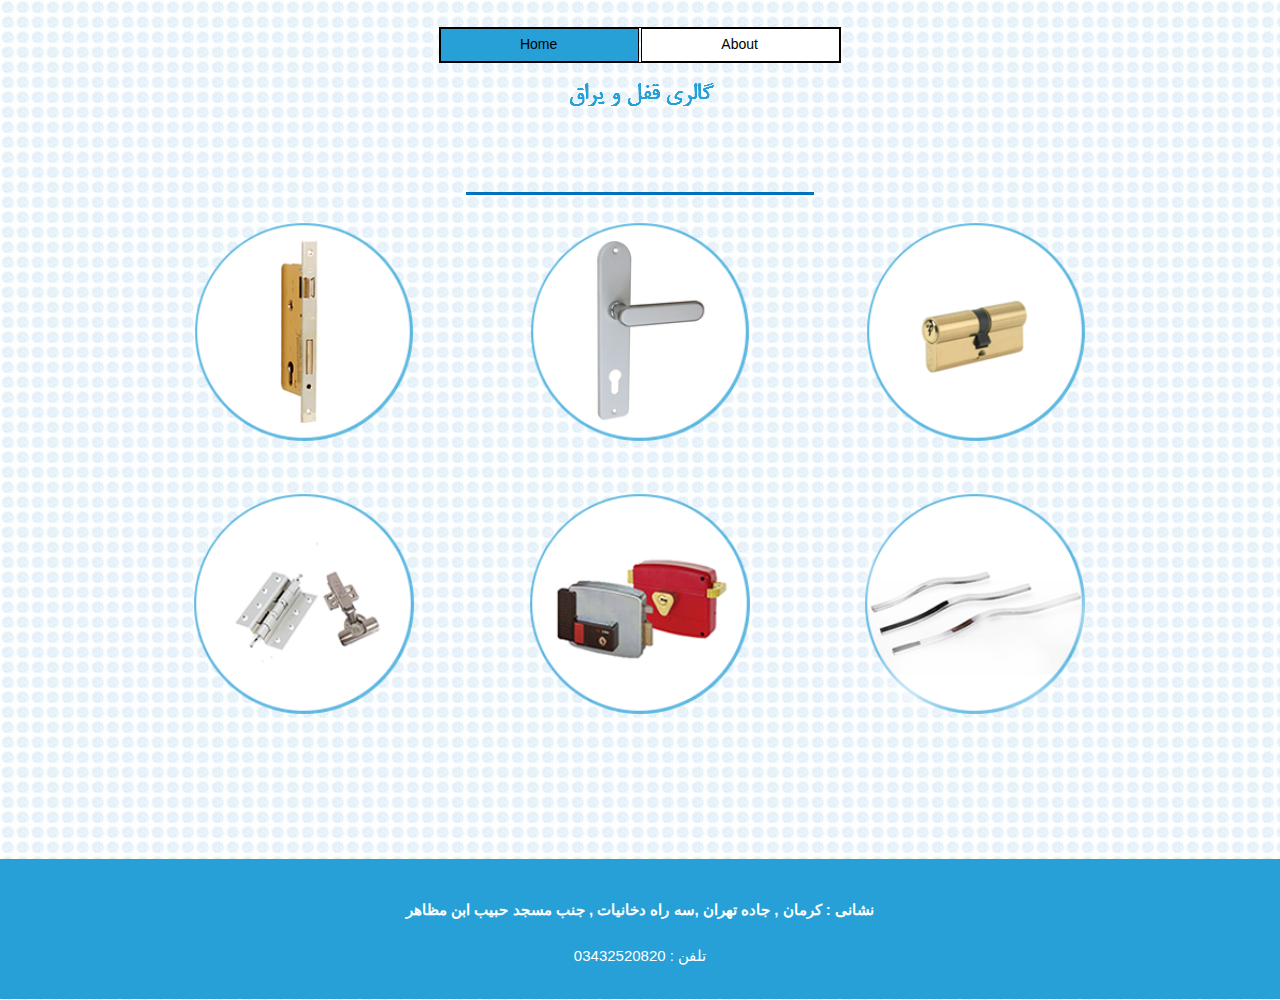
==== commit d43a52be: "with breakpoint" ====
--- a/index.html
+++ b/index.html
@@ -16,15 +16,20 @@
 document.documentElement.className = document.documentElement.className.replace(/\bnojs\b/g, 'js');
 
 // Check that all required assets are uploaded and up-to-date
-if(typeof Muse == "undefined") window.Muse = {}; window.Muse.assets = {"required":["museutils.js", "museconfig.js", "jquery.musepolyfill.bgsize.js", "jquery.musemenu.js", "jquery.watch.js", "require.js", "index.css"], "outOfDate":[]};
+if(typeof Muse == "undefined") window.Muse = {}; window.Muse.assets = {"required":["museutils.js", "museconfig.js", "jquery.musepolyfill.bgsize.js", "jquery.musemenu.js", "jquery.watch.js", "require.js", "jquery.museresponsive.js", "index.css"], "outOfDate":[]};
 </script>
   
   <link media="only screen and (max-width: 370px)" rel="alternate" href="http://jkeyvan.github.io/phone/index.html"/>
   <title>Home</title>
   <!-- CSS -->
   <link rel="stylesheet" type="text/css" href="css/site_global.css?crc=444006867"/>
-  <link rel="stylesheet" type="text/css" href="css/master_a-master.css?crc=50986206"/>
-  <link rel="stylesheet" type="text/css" href="css/index.css?crc=3992081703" id="pagesheet"/>
+  <link rel="stylesheet" type="text/css" href="css/master_a-master.css?crc=332610003"/>
+  <link rel="stylesheet" type="text/css" href="css/index.css?crc=4152916548" id="pagesheet"/>
+  <!-- IE-only CSS -->
+  <!--[if lt IE 9]>
+  <link rel="stylesheet" type="text/css" href="css/nomq_preview_master_a-master.css?crc=3824530138"/>
+  <link rel="stylesheet" type="text/css" href="css/nomq_index.css?crc=150343903" id="nomq_pagesheet"/>
+  <![endif]-->
   <!-- JS includes -->
   <!--[if lt IE 9]>
   <script src="scripts/html5shiv.js?crc=4241844378" type="text/javascript"></script>
@@ -32,63 +37,133 @@
    </head>
  <body>
 
-  <div class="clearfix borderbox" id="page"><!-- group -->
-   <div class="clearfix grpelem" id="pu104"><!-- column -->
-    <div class="museBGSize colelem" id="u104"><!-- simple frame -->
-     <div class="fluid_height_spacer"></div>
-    </div>
-    <div class="museBGSize colelem" id="u595"><!-- simple frame -->
-     <div class="fluid_height_spacer"></div>
-    </div>
-   </div>
-   <img class="grpelem" id="u161-4" alt="گالری قفل و یراق" src="images/u161-4.png?crc=3984683256" data-image-width="435"/><!-- rasterized frame -->
-   <div class="clearfix grpelem" id="pmenuu827"><!-- column -->
-    <nav class="MenuBar clearfix colelem" id="menuu827"><!-- horizontal box -->
-     <div class="MenuItemContainer clearfix grpelem" id="u835"><!-- vertical box -->
-      <a class="nonblock nontext MenuItem MenuItemWithSubMenu MuseMenuActive borderbox clearfix colelem" id="u836" href="index.html"><!-- horizontal box --><div class="MenuItemLabel NoWrap clearfix grpelem" id="u837-4" data-muse-temp-textContainer-sizePolicy="true" data-muse-temp-textContainer-pinning="true"><!-- content --><p>Home</p></div></a>
+  <div class="breakpoint active" id="bp_infinity" data-min-width="651"><!-- responsive breakpoint node -->
+   <div class="clearfix borderbox" id="page"><!-- group -->
+    <div class="clearfix grpelem" id="pu104"><!-- column -->
+     <div class="museBGSize colelem shared_content" id="u104" data-content-guid="u104_content"><!-- simple frame -->
+      <div class="fluid_height_spacer"></div>
      </div>
-     <div class="MenuItemContainer clearfix grpelem" id="u828"><!-- vertical box -->
-      <a class="nonblock nontext MenuItem MenuItemWithSubMenu borderbox clearfix colelem" id="u831" href="about.html"><!-- horizontal box --><div class="MenuItemLabel NoWrap clearfix grpelem" id="u834-4" data-muse-temp-textContainer-sizePolicy="true" data-muse-temp-textContainer-pinning="true"><!-- content --><p>About</p></div></a>
-     </div>
-    </nav>
-    <div class="colelem" id="u165"><!-- simple frame -->
-     <div class="fluid_height_spacer"></div>
-    </div>
-    <div class="museBGSize colelem" id="u105"><!-- simple frame -->
-     <div class="fluid_height_spacer"></div>
-    </div>
-    <div class="museBGSize colelem" id="u663"><!-- simple frame --></div>
-   </div>
-   <div class="clearfix grpelem" id="pu106"><!-- column -->
-    <div class="museBGSize colelem" id="u106"><!-- simple frame -->
-     <div class="fluid_height_spacer"></div>
-    </div>
-    <div class="museBGSize colelem" id="u681"><!-- simple frame --></div>
-   </div>
-   <div class="verticalspacer" data-offset-top="715" data-content-above-spacer="714" data-content-below-spacer="140" data-sizePolicy="fixed" data-pintopage="page_fixedLeft"></div>
-   <div class="clearfix grpelem" id="pu906"><!-- group -->
-    <div class="browser_width grpelem" id="u906-bw">
-     <div id="u906"><!-- simple frame --></div>
-    </div>
-    <div class="browser_width grpelem" id="u907-4-bw">
-     <div class="clearfix" id="u907-4" data-muse-temp-textContainer-sizePolicy="true" data-muse-temp-textContainer-pinning="true"><!-- content -->
-      <p>نشانی : کرمان , جاده تهران ,سه راه دخانیات , جنب مسجد حبیب ابن مظاهر</p>
+     <div class="museBGSize colelem shared_content" id="u595" data-content-guid="u595_content"><!-- simple frame -->
+      <div class="fluid_height_spacer"></div>
      </div>
     </div>
-    <div class="browser_width grpelem" id="u908-4-bw">
-     <div class="clearfix" id="u908-4" data-muse-temp-textContainer-sizePolicy="true" data-muse-temp-textContainer-pinning="true"><!-- content -->
-      <p>تلفن : 03432520820</p>
+    <img class="grpelem temp_no_img_src" id="u161-4" alt="گالری قفل و یراق" data-orig-src="images/u161-4.png?crc=4038708428" data-image-width="435" src="images/blank.gif?crc=4208392903"/><!-- rasterized frame -->
+    <div class="clearfix grpelem" id="pmenuu827"><!-- column -->
+     <nav class="MenuBar clearfix colelem" id="menuu827"><!-- horizontal box -->
+      <div class="MenuItemContainer clearfix grpelem" id="u835"><!-- vertical box -->
+       <a class="nonblock nontext MenuItem MenuItemWithSubMenu MuseMenuActive borderbox clearfix colelem" id="u836" href="index.html"><!-- horizontal box --><div class="MenuItemLabel NoWrap clearfix grpelem" id="u837-4" data-muse-temp-textContainer-sizePolicy="true" data-muse-temp-textContainer-pinning="true"><!-- content --><p class="shared_content" data-content-guid="u837-4_0_content">Home</p></div></a>
+      </div>
+      <div class="MenuItemContainer clearfix grpelem" id="u828"><!-- vertical box -->
+       <a class="nonblock nontext MenuItem MenuItemWithSubMenu borderbox clearfix colelem" id="u831" href="about.html"><!-- horizontal box --><div class="MenuItemLabel NoWrap clearfix grpelem" id="u834-4" data-muse-temp-textContainer-sizePolicy="true" data-muse-temp-textContainer-pinning="true"><!-- content --><p class="shared_content" data-content-guid="u834-4_0_content">About</p></div></a>
+      </div>
+     </nav>
+     <div class="colelem shared_content" id="u165" data-content-guid="u165_content"><!-- simple frame -->
+      <div class="fluid_height_spacer"></div>
+     </div>
+     <div class="museBGSize colelem shared_content" id="u105" data-content-guid="u105_content"><!-- simple frame -->
+      <div class="fluid_height_spacer"></div>
+     </div>
+     <div class="museBGSize colelem shared_content" id="u663" data-content-guid="u663_content"><!-- simple frame --></div>
+    </div>
+    <div class="clearfix grpelem" id="pu106"><!-- column -->
+     <div class="museBGSize colelem shared_content" id="u106" data-content-guid="u106_content"><!-- simple frame -->
+      <div class="fluid_height_spacer"></div>
+     </div>
+     <div class="museBGSize colelem shared_content" id="u1127" data-content-guid="u1127_content"><!-- simple frame --></div>
+    </div>
+    <div class="verticalspacer" data-offset-top="715" data-content-above-spacer="714" data-content-below-spacer="140" data-sizePolicy="fixed" data-pintopage="page_fixedLeft"></div>
+    <div class="clearfix grpelem shared_content" id="pu906" data-content-guid="pu906_content"><!-- group -->
+     <div class="browser_width grpelem" id="u906-bw">
+      <div id="u906"><!-- simple frame --></div>
+     </div>
+     <div class="browser_width grpelem" id="u907-4-bw">
+      <div class="clearfix" id="u907-4" data-muse-temp-textContainer-sizePolicy="true" data-muse-temp-textContainer-pinning="true"><!-- content -->
+       <p>نشانی : کرمان , جاده تهران ,سه راه دخانیات , جنب مسجد حبیب ابن مظاهر</p>
+      </div>
+     </div>
+     <div class="browser_width grpelem" id="u908-4-bw">
+      <div class="clearfix" id="u908-4" data-muse-temp-textContainer-sizePolicy="true" data-muse-temp-textContainer-pinning="true"><!-- content -->
+       <p>تلفن : 03432520820</p>
+      </div>
      </div>
     </div>
    </div>
+   <div class="preload_images">
+    <img class="preload temp_no_img_src" data-orig-src="images/ghofl3.png?crc=163761937" alt="" src="images/blank.gif?crc=4208392903"/>
+    <img class="preload temp_no_img_src" data-orig-src="images/lola2.png?crc=3843919668" alt="" src="images/blank.gif?crc=4208392903"/>
+    <img class="preload temp_no_img_src" data-orig-src="images/dast2.png?crc=3905416037" alt="" src="images/blank.gif?crc=4208392903"/>
+    <img class="preload temp_no_img_src" data-orig-src="images/hayati.png?crc=225933874" alt="" src="images/blank.gif?crc=4208392903"/>
+    <img class="preload temp_no_img_src" data-orig-src="images/topi1.png?crc=521663408" alt="" src="images/blank.gif?crc=4208392903"/>
+    <img class="preload temp_no_img_src" data-orig-src="images/cabinet2.png?crc=4198328438" alt="" src="images/blank.gif?crc=4208392903"/>
+   </div>
   </div>
-  <div class="preload_images">
-   <img class="preload" src="images/ghofl3.png?crc=163761937" alt=""/>
-   <img class="preload" src="images/lola2.png?crc=3843919668" alt=""/>
-   <img class="preload" src="images/dast2.png?crc=3905416037" alt=""/>
-   <img class="preload" src="images/hayati.png?crc=225933874" alt=""/>
-   <img class="preload" src="images/topi1.png?crc=521663408" alt=""/>
-   <img class="preload" src="images/cabinet.png?crc=238278768" alt=""/>
+  <div class="breakpoint" id="bp_650" data-min-width="401" data-max-width="650"><!-- responsive breakpoint node -->
+   <div class="clearfix borderbox temp_no_id" data-orig-id="page"><!-- group -->
+    <div class="clearfix grpelem temp_no_id" data-orig-id="pmenuu827"><!-- column -->
+     <nav class="MenuBar clearfix colelem temp_no_id" data-orig-id="menuu827"><!-- horizontal box -->
+      <div class="MenuItemContainer clearfix grpelem temp_no_id" data-orig-id="u835"><!-- vertical box -->
+       <a class="nonblock nontext MenuItem MenuItemWithSubMenu MuseMenuActive borderbox clearfix colelem temp_no_id" href="index.html" data-orig-id="u836"><!-- horizontal box --><div class="MenuItemLabel NoWrap clearfix grpelem temp_no_id" data-muse-temp-textContainer-sizePolicy="true" data-muse-temp-textContainer-pinning="true" data-orig-id="u837-4"><!-- content --><span class="placeholder" data-placeholder-for="u837-4_0_content"><!-- placeholder node --></span></div></a>
+      </div>
+      <div class="MenuItemContainer clearfix grpelem temp_no_id" data-orig-id="u828"><!-- vertical box -->
+       <a class="nonblock nontext MenuItem MenuItemWithSubMenu borderbox clearfix colelem temp_no_id" href="about.html" data-orig-id="u831"><!-- horizontal box --><div class="MenuItemLabel NoWrap clearfix grpelem temp_no_id" data-muse-temp-textContainer-sizePolicy="true" data-muse-temp-textContainer-pinning="true" data-orig-id="u834-4"><!-- content --><span class="placeholder" data-placeholder-for="u834-4_0_content"><!-- placeholder node --></span></div></a>
+      </div>
+     </nav>
+     <span class="museBGSize colelem placeholder" data-placeholder-for="u104_content"><!-- placeholder node --></span>
+     <span class="museBGSize colelem placeholder" data-placeholder-for="u106_content"><!-- placeholder node --></span>
+     <span class="museBGSize colelem placeholder" data-placeholder-for="u663_content"><!-- placeholder node --></span>
+    </div>
+    <img class="grpelem temp_no_id temp_no_img_src" alt="گالری قفل و یراق" data-orig-src="images/u161-42.png?crc=4103781118" data-image-width="241" data-orig-id="u161-4" src="images/blank.gif?crc=4208392903"/><!-- rasterized frame -->
+    <div class="clearfix grpelem" id="pu165"><!-- column -->
+     <span class="colelem placeholder" data-placeholder-for="u165_content"><!-- placeholder node --></span>
+     <span class="museBGSize colelem placeholder" data-placeholder-for="u105_content"><!-- placeholder node --></span>
+     <span class="museBGSize colelem placeholder" data-placeholder-for="u595_content"><!-- placeholder node --></span>
+     <span class="museBGSize colelem placeholder" data-placeholder-for="u1127_content"><!-- placeholder node --></span>
+    </div>
+    <div class="verticalspacer" data-offset-top="913" data-content-above-spacer="913" data-content-below-spacer="140" data-sizePolicy="fixed" data-pintopage="page_fixedLeft"></div>
+    <span class="clearfix grpelem placeholder" data-placeholder-for="pu906_content"><!-- placeholder node --></span>
+   </div>
+   <div class="preload_images">
+    <img class="preload temp_no_img_src" data-orig-src="images/ghofl3.png?crc=163761937" alt="" src="images/blank.gif?crc=4208392903"/>
+    <img class="preload temp_no_img_src" data-orig-src="images/topi1.png?crc=521663408" alt="" src="images/blank.gif?crc=4208392903"/>
+    <img class="preload temp_no_img_src" data-orig-src="images/hayati.png?crc=225933874" alt="" src="images/blank.gif?crc=4208392903"/>
+    <img class="preload temp_no_img_src" data-orig-src="images/dast2.png?crc=3905416037" alt="" src="images/blank.gif?crc=4208392903"/>
+    <img class="preload temp_no_img_src" data-orig-src="images/lola2.png?crc=3843919668" alt="" src="images/blank.gif?crc=4208392903"/>
+    <img class="preload temp_no_img_src" data-orig-src="images/cabinet2.png?crc=4198328438" alt="" src="images/blank.gif?crc=4208392903"/>
+   </div>
+  </div>
+  <div class="breakpoint" id="bp_400" data-max-width="400"><!-- responsive breakpoint node -->
+   <div class="clearfix borderbox temp_no_id" data-orig-id="page"><!-- group -->
+    <div class="clearfix grpelem temp_no_id" data-orig-id="pu104"><!-- column -->
+     <span class="museBGSize colelem placeholder" data-placeholder-for="u104_content"><!-- placeholder node --></span>
+     <span class="museBGSize colelem placeholder" data-placeholder-for="u105_content"><!-- placeholder node --></span>
+     <span class="museBGSize colelem placeholder" data-placeholder-for="u595_content"><!-- placeholder node --></span>
+     <span class="museBGSize colelem placeholder" data-placeholder-for="u106_content"><!-- placeholder node --></span>
+     <span class="museBGSize colelem placeholder" data-placeholder-for="u663_content"><!-- placeholder node --></span>
+     <span class="museBGSize colelem placeholder" data-placeholder-for="u1127_content"><!-- placeholder node --></span>
+    </div>
+    <img class="grpelem temp_no_id temp_no_img_src" alt="گالری قفل و یراق" data-orig-src="images/u161-43.png?crc=241376295" data-image-width="181" data-orig-id="u161-4" src="images/blank.gif?crc=4208392903"/><!-- rasterized frame -->
+    <div class="clearfix grpelem temp_no_id" data-orig-id="pmenuu827"><!-- column -->
+     <nav class="MenuBar clearfix colelem temp_no_id" data-orig-id="menuu827"><!-- horizontal box -->
+      <div class="MenuItemContainer clearfix grpelem temp_no_id" data-orig-id="u835"><!-- vertical box -->
+       <a class="nonblock nontext MenuItem MenuItemWithSubMenu MuseMenuActive borderbox clearfix colelem temp_no_id" href="index.html" data-orig-id="u836"><!-- horizontal box --><div class="MenuItemLabel NoWrap clearfix grpelem temp_no_id" data-muse-temp-textContainer-sizePolicy="true" data-muse-temp-textContainer-pinning="true" data-orig-id="u837-4"><!-- content --><span class="placeholder" data-placeholder-for="u837-4_0_content"><!-- placeholder node --></span></div></a>
+      </div>
+      <div class="MenuItemContainer clearfix grpelem temp_no_id" data-orig-id="u828"><!-- vertical box -->
+       <a class="nonblock nontext MenuItem MenuItemWithSubMenu borderbox clearfix colelem temp_no_id" href="about.html" data-orig-id="u831"><!-- horizontal box --><div class="MenuItemLabel NoWrap clearfix grpelem temp_no_id" data-muse-temp-textContainer-sizePolicy="true" data-muse-temp-textContainer-pinning="true" data-orig-id="u834-4"><!-- content --><span class="placeholder" data-placeholder-for="u834-4_0_content"><!-- placeholder node --></span></div></a>
+      </div>
+     </nav>
+     <span class="colelem placeholder" data-placeholder-for="u165_content"><!-- placeholder node --></span>
+    </div>
+    <div class="verticalspacer" data-offset-top="1312" data-content-above-spacer="1311" data-content-below-spacer="142" data-sizePolicy="fixed" data-pintopage="page_fixedLeft"></div>
+    <span class="clearfix grpelem placeholder" data-placeholder-for="pu906_content"><!-- placeholder node --></span>
+   </div>
+   <div class="preload_images">
+    <img class="preload temp_no_img_src" data-orig-src="images/ghofl3.png?crc=163761937" alt="" src="images/blank.gif?crc=4208392903"/>
+    <img class="preload temp_no_img_src" data-orig-src="images/dast2.png?crc=3905416037" alt="" src="images/blank.gif?crc=4208392903"/>
+    <img class="preload temp_no_img_src" data-orig-src="images/lola2.png?crc=3843919668" alt="" src="images/blank.gif?crc=4208392903"/>
+    <img class="preload temp_no_img_src" data-orig-src="images/topi1.png?crc=521663408" alt="" src="images/blank.gif?crc=4208392903"/>
+    <img class="preload temp_no_img_src" data-orig-src="images/hayati-u663-r-fr.png?crc=3922708179" alt="" src="images/blank.gif?crc=4208392903"/>
+    <img class="preload temp_no_img_src" data-orig-src="images/cabinet2-u1127-r-fr.png?crc=4037178580" alt="" src="images/blank.gif?crc=4208392903"/>
+   </div>
   </div>
   <!-- Other scripts -->
   <script type="text/javascript">
@@ -101,16 +176,16 @@
 l[1]:null,l=l&&l[2]?l[2]:null;switch(l.toLowerCase()){case "css":k=k.replace(/\W/gi,"_").replace(/^([^a-z])/gi,"_$1");f.className+=" "+k;k=a(c(f,"color"));l=a(c(f,"backgroundColor"));k!=0||l!=0?(Muse.assets.required.splice(h,1),"undefined"!=typeof b[i]&&(k!=b[i]>>>24||l!=(b[i]&16777215))&&Muse.assets.outOfDate.push(i)):h++;f.className="version";break;case "js":h++;break;default:throw Error("Unsupported file type: "+l);}}d?d().jquery!="1.8.3"&&Muse.assets.outOfDate.push("jquery-1.8.3.min.js"):Muse.assets.required.push("jquery-1.8.3.min.js");
 f.parentNode.removeChild(f);if(Muse.assets.outOfDate.length||Muse.assets.required.length)f="Some files on the server may be missing or incorrect. Clear browser cache and try again. If the problem persists please contact website author.",g&&Muse.assets.outOfDate.length&&(f+="\nOut of date: "+Muse.assets.outOfDate.join(",")),g&&Muse.assets.required.length&&(f+="\nMissing: "+Muse.assets.required.join(",")),suppressMissingFileError?(f+="\nUse SuppressMissingFileError key in AppPrefs.xml to show missing file error pop up.",console.log(f)):alert(f)};location&&location.search&&location.search.match&&location.search.match(/muse_debug/gi)?
 setTimeout(function(){g(!0)},5E3):g()}};
-var muse_init=function(){require.config({baseUrl:""});require(["jquery","museutils","whatinput","jquery.musepolyfill.bgsize","jquery.musemenu","jquery.watch"],function(d){var $ = d;$(document).ready(function(){try{
+var muse_init=function(){require.config({baseUrl:""});require(["jquery","museutils","whatinput","jquery.musepolyfill.bgsize","jquery.musemenu","jquery.watch","jquery.museresponsive"],function(d){var $ = d;$(document).ready(function(){try{
 window.Muse.assets.check($);/* body */
 Muse.Utils.transformMarkupToFixBrowserProblemsPreInit();/* body */
 Muse.Utils.prepHyperlinks(true);/* body */
 Muse.Utils.resizeHeight('.browser_width');/* resize height */
 Muse.Utils.requestAnimationFrame(function() { $('body').addClass('initialized'); });/* mark body as initialized */
 Muse.Utils.makeButtonsVisibleAfterSettingMinWidth();/* body */
-Muse.Utils.initWidget('.MenuBar', ['#bp_infinity'], function(elem) { return $(elem).museMenu(); });/* unifiedNavBar */
+Muse.Utils.initWidget('.MenuBar', ['#bp_infinity', '#bp_650', '#bp_400'], function(elem) { return $(elem).museMenu(); });/* unifiedNavBar */
 Muse.Utils.fullPage('#page');/* 100% height page */
-Muse.Utils.showWidgetsWhenReady();/* body */
+$( '.breakpoint' ).registerBreakpoint();/* Register breakpoints */
 Muse.Utils.transformMarkupToFixBrowserProblems();/* body */
 }catch(b){if(b&&"function"==typeof b.notify?b.notify():Muse.Assert.fail("Error calling selector function: "+b),false)throw b;}})})};
 
--- a/css/master_a-master.css
+++ b/css/master_a-master.css
@@ -1 +1 @@
-#menuu827{border-style:solid;border-width:1px;border-color:#000000;background-color:transparent;}#u836{border-style:solid;border-width:1px;border-color:#000000;background-color:#FFFFFF;}#u836:hover{background-color:#999999;}#u836:active{background-color:#6B6B6B;}#u837-4{border-width:0px;border-color:transparent;background-color:transparent;text-align:center;color:#000000;font-family:Helvetica, Helvetica Neue, Arial, sans-serif;}#u835,#u828{background-color:transparent;}#u831{border-style:solid;border-width:1px;border-color:#000000;background-color:#FFFFFF;}#u831:hover{background-color:#999999;}#u831:active{background-color:#6B6B6B;}#u834-4{border-width:0px;border-color:transparent;background-color:transparent;text-align:center;color:#000000;font-family:Helvetica, Helvetica Neue, Arial, sans-serif;}#u836.MuseMenuActive #u837-4 p,#u831.MuseMenuActive #u834-4 p{font-family:Helvetica, Helvetica Neue, Arial, sans-serif;}.MenuItem{cursor:pointer;}#u836.MuseMenuActive,#u831.MuseMenuActive,#u906{background-color:#26A0D7;}#u907-4{background-color:transparent;text-align:center;font-size:15px;line-height:18px;color:#FFFFFF;font-weight:bold;}#u908-4{background-color:transparent;text-align:center;font-size:15px;line-height:18px;color:#FFFFFF;}+#menuu827{border-style:solid;border-width:1px;border-color:#000000;background-color:transparent;}#u836{border-style:solid;border-width:1px;border-color:#000000;background-color:#FFFFFF;}#u836:hover{background-color:#999999;}#u836:active{background-color:#6B6B6B;}#u837-4{border-width:0px;border-color:transparent;background-color:transparent;text-align:center;color:#000000;font-family:Helvetica, Helvetica Neue, Arial, sans-serif;}#u835,#u828{background-color:transparent;}#u831{border-style:solid;border-width:1px;border-color:#000000;background-color:#FFFFFF;}#u831:hover{background-color:#999999;}#u831:active{background-color:#6B6B6B;}#u834-4{border-width:0px;border-color:transparent;background-color:transparent;text-align:center;color:#000000;font-family:Helvetica, Helvetica Neue, Arial, sans-serif;}#u836.MuseMenuActive #u837-4 p,#u831.MuseMenuActive #u834-4 p{font-family:Helvetica, Helvetica Neue, Arial, sans-serif;}.MenuItem{cursor:pointer;}#u836.MuseMenuActive,#u831.MuseMenuActive,#u906{background-color:#26A0D7;}#u907-4{background-color:transparent;line-height:18px;color:#FFFFFF;font-size:15px;text-align:center;font-weight:bold;}#u908-4{background-color:transparent;line-height:18px;color:#FFFFFF;font-size:15px;text-align:center;}--- a/css/index.css
+++ b/css/index.css
@@ -1 +1 @@
-.version.index{color:#0000ED;background-color:#F25527;}#muse_css_mq{background-color:#FFFFFF;}#page{z-index:1;min-height:1000px;background-image:none;border-width:0px;border-color:#000000;background-color:transparent;width:100%;max-width:960px;margin-left:auto;margin-right:auto;}#pu104{z-index:24;margin-right:-10000px;margin-top:222px;width:23.13%;margin-left:3.44%;}#u104{z-index:24;opacity:1;-ms-filter:"progid:DXImageTransform.Microsoft.Alpha(Opacity=100)";filter:alpha(opacity=100);position:relative;width:99.1%;margin-left:0.46%;background:transparent url("../images/ghofl3-layer%200%20(merged).png?crc=4170208160") no-repeat left top;background-size:contain;}#u104:hover{opacity:1;-ms-filter:"progid:DXImageTransform.Microsoft.Alpha(Opacity=100)";filter:alpha(opacity=100);min-height:0px;width:99.1%;margin:0px 0px 0px 0.45045045045045046%;background:transparent url("../images/ghofl3.png?crc=163761937") no-repeat left top;background-size:contain;}#u595{z-index:32;opacity:1;-ms-filter:"progid:DXImageTransform.Microsoft.Alpha(Opacity=100)";filter:alpha(opacity=100);margin-top:51px;position:relative;width:100%;background:transparent url("../images/lola2-layer%201.png?crc=4058875510") no-repeat left top;background-size:contain;}#u595:hover{opacity:1;-ms-filter:"progid:DXImageTransform.Microsoft.Alpha(Opacity=100)";filter:alpha(opacity=100);min-height:0px;width:100%;margin:51px 0px 0px 0%;background:transparent url("../images/lola2.png?crc=3843919668") no-repeat left top;background-size:contain;}#u161-4{z-index:27;display:block;vertical-align:top;position:relative;margin-right:-10000px;margin-top:79px;width:45.32%;margin-left:27.35%;left:-1px;}#pmenuu827{z-index:2;margin-right:-10000px;margin-top:27px;width:41.88%;margin-left:29.07%;}#menuu827{z-index:2;position:relative;width:99.51%;}#u835{min-height:34px;position:relative;margin-right:-10000px;width:49.75%;}#u836{padding-bottom:15px;position:relative;width:100%;}#u836:hover{min-height:0px;width:100%;margin:0px 0px 0px 0%;}#u836:active{min-height:0px;width:100%;margin:0px 0px 0px 0%;}#u837-4{min-height:17px;position:relative;margin-right:-10000px;top:7px;width:97.99%;left:0.51%;}#u836:hover #u837-4{padding-top:0px;padding-bottom:0px;min-height:17px;width:97.99%;margin:0px -10000px 0px 0%;}#u836:active #u837-4{padding-top:0px;padding-bottom:0px;min-height:17px;width:97.99%;margin:0px -10000px 0px 0%;}#u828{min-height:34px;position:relative;margin-right:-10000px;width:49.75%;left:50.25%;}#u831{padding-bottom:15px;position:relative;width:100%;}#u836.MuseMenuActive,#u831:hover{min-height:0px;width:100%;margin:0px 0px 0px 0%;}#u831:active{min-height:0px;width:100%;margin:0px 0px 0px 0%;}#u831.MuseMenuActive{min-height:0px;width:100%;margin:0px 0px 0px 0%;}#u834-4{min-height:17px;position:relative;margin-right:-10000px;top:7px;width:97.99%;left:0.51%;}#u836.MuseMenuActive #u837-4,#u831:hover #u834-4{padding-top:0px;padding-bottom:0px;min-height:17px;width:97.99%;margin:0px -10000px 0px 0%;}#u831:active #u834-4{padding-top:0px;padding-bottom:0px;min-height:17px;width:97.99%;margin:0px -10000px 0px 0%;}#u831.MuseMenuActive #u834-4{padding-top:0px;padding-bottom:0px;min-height:17px;width:97.99%;margin:0px -10000px 0px 0%;}#u165{z-index:31;background-color:#0071BC;margin-top:129px;position:relative;width:86.57%;margin-left:6.72%;}#u165 .fluid_height_spacer{padding-bottom:0.8620689655172413%;}#u105{z-index:25;opacity:1;-ms-filter:"progid:DXImageTransform.Microsoft.Alpha(Opacity=100)";filter:alpha(opacity=100);margin-top:27px;position:relative;width:54.73%;margin-left:22.64%;background:transparent url("../images/dast2-layer%201.png?crc=407960720") no-repeat left top;background-size:contain;}#u105:hover{opacity:1;-ms-filter:"progid:DXImageTransform.Microsoft.Alpha(Opacity=100)";filter:alpha(opacity=100);min-height:0px;width:54.73%;margin:27px 0px 0px 22.63681592039801%;background:transparent url("../images/dast2.png?crc=3905416037") no-repeat left top;background-size:contain;}#u663{z-index:33;height:222px;opacity:1;-ms-filter:"progid:DXImageTransform.Microsoft.Alpha(Opacity=100)";filter:alpha(opacity=100);margin-top:51px;position:relative;width:55.23%;margin-left:22.39%;background:transparent url("../images/hayati-layer%202.png?crc=3912743083") no-repeat left top;background-size:contain;}#u663:hover{opacity:1;-ms-filter:"progid:DXImageTransform.Microsoft.Alpha(Opacity=100)";filter:alpha(opacity=100);height:222px;min-height:0px;width:55.23%;margin:51px 0px 0px 22.388059701492537%;background:transparent url("../images/hayati.png?crc=225933874") no-repeat left top;background-size:contain;}#pu106{z-index:26;margin-right:-10000px;margin-top:222px;width:23.13%;margin-left:73.55%;}#u106{z-index:26;opacity:1;-ms-filter:"progid:DXImageTransform.Microsoft.Alpha(Opacity=100)";filter:alpha(opacity=100);position:relative;width:99.1%;background:transparent url("../images/topi1-layer%203.png?crc=492750236") no-repeat left top;background-size:contain;}#u106:hover{opacity:1;-ms-filter:"progid:DXImageTransform.Microsoft.Alpha(Opacity=100)";filter:alpha(opacity=100);min-height:0px;width:99.1%;margin:0px 0px 0px 0%;background:transparent url("../images/topi1.png?crc=521663408") no-repeat left top;background-size:contain;}#u104 .fluid_height_spacer,#u595 .fluid_height_spacer,#u105 .fluid_height_spacer,#u106 .fluid_height_spacer{padding-bottom:100%;}#u681{z-index:34;height:222px;opacity:1;-ms-filter:"progid:DXImageTransform.Microsoft.Alpha(Opacity=100)";filter:alpha(opacity=100);margin-top:51px;position:relative;width:100%;background:transparent url("../images/cabinet-layer%203.png?crc=3942874071") no-repeat left top;background-size:contain;}#u681:hover{opacity:1;-ms-filter:"progid:DXImageTransform.Microsoft.Alpha(Opacity=100)";filter:alpha(opacity=100);height:222px;min-height:0px;width:100%;margin:51px 0px 0px 0%;background:transparent url("../images/cabinet.png?crc=238278768") no-repeat left top;background-size:contain;}.css_verticalspacer .verticalspacer{height:calc(100vh - 854px);}#pu906{z-index:15;width:0.01px;margin-right:-10000px;}.js body{visibility:hidden;}.js body.initialized{visibility:visible;}#u906,#u906-bw{z-index:15;height:140px;}#u907-4{z-index:16;min-height:21px;}#u907-4-bw{z-index:16;min-height:21px;margin-top:42px;}#u908-4{z-index:20;min-height:17px;}#u908-4-bw{z-index:20;min-height:17px;margin-top:88px;}.html{background:#FFFFFF url("../images/15.jpg?crc=466580777") repeat left top scroll;}body{position:relative;min-width:276px;}.verticalspacer{min-height:145px;}+.version.index{color:#0000F7;background-color:#887A44;}.js body{visibility:hidden;}.js body.initialized{visibility:visible;}#page{background-image:none;margin-right:auto;z-index:1;background-color:transparent;margin-left:auto;width:100%;border-color:#000000;border-width:0px;}#u104{position:relative;filter:alpha(opacity=100);opacity:1;z-index:24;-ms-filter:"progid:DXImageTransform.Microsoft.Alpha(Opacity=100)";background:transparent url("../images/ghofl3-layer%200%20(merged).png?crc=4170208160") no-repeat left top;background-size:contain;}#u104:hover{margin-bottom:0px;filter:alpha(opacity=100);margin-right:0px;-ms-filter:"progid:DXImageTransform.Microsoft.Alpha(Opacity=100)";min-height:0px;opacity:1;background:transparent url("../images/ghofl3.png?crc=163761937") no-repeat left top;background-size:contain;}#u105{position:relative;filter:alpha(opacity=100);opacity:1;z-index:25;-ms-filter:"progid:DXImageTransform.Microsoft.Alpha(Opacity=100)";background:transparent url("../images/dast2-layer%201.png?crc=407960720") no-repeat left top;background-size:contain;}#u105:hover{margin-bottom:0px;filter:alpha(opacity=100);margin-right:0px;-ms-filter:"progid:DXImageTransform.Microsoft.Alpha(Opacity=100)";min-height:0px;opacity:1;background:transparent url("../images/dast2.png?crc=3905416037") no-repeat left top;background-size:contain;}#u595{position:relative;filter:alpha(opacity=100);opacity:1;z-index:32;-ms-filter:"progid:DXImageTransform.Microsoft.Alpha(Opacity=100)";background:transparent url("../images/lola2-layer%201.png?crc=4058875510") no-repeat left top;background-size:contain;}#u595:hover{margin-bottom:0px;filter:alpha(opacity=100);margin-right:0px;-ms-filter:"progid:DXImageTransform.Microsoft.Alpha(Opacity=100)";min-height:0px;opacity:1;background:transparent url("../images/lola2.png?crc=3843919668") no-repeat left top;background-size:contain;}#u106{position:relative;filter:alpha(opacity=100);opacity:1;z-index:26;-ms-filter:"progid:DXImageTransform.Microsoft.Alpha(Opacity=100)";background:transparent url("../images/topi1-layer%203.png?crc=492750236") no-repeat left top;background-size:contain;}#u106:hover{margin-bottom:0px;filter:alpha(opacity=100);margin-right:0px;-ms-filter:"progid:DXImageTransform.Microsoft.Alpha(Opacity=100)";min-height:0px;opacity:1;background:transparent url("../images/topi1.png?crc=521663408") no-repeat left top;background-size:contain;}#u104 .fluid_height_spacer,#u105 .fluid_height_spacer,#u595 .fluid_height_spacer,#u106 .fluid_height_spacer{padding-bottom:100%;}#u663{position:relative;filter:alpha(opacity=100);background-repeat:no-repeat;opacity:1;z-index:33;background-color:transparent;background-position:left top;-ms-filter:"progid:DXImageTransform.Microsoft.Alpha(Opacity=100)";background-size:contain;}#u1127{position:relative;filter:alpha(opacity=100);background-repeat:no-repeat;opacity:1;z-index:34;background-color:transparent;background-position:left top;-ms-filter:"progid:DXImageTransform.Microsoft.Alpha(Opacity=100)";background-size:contain;}#u663:hover,#u1127:hover{background-repeat:no-repeat;margin-bottom:0px;filter:alpha(opacity=100);margin-right:0px;-ms-filter:"progid:DXImageTransform.Microsoft.Alpha(Opacity=100)";min-height:0px;opacity:1;background-color:transparent;background-position:left top;background-size:contain;}#u161-4{display:block;z-index:27;position:relative;margin-right:-10000px;vertical-align:top;}#pmenuu827{margin-top:27px;margin-right:-10000px;z-index:2;}#menuu827{z-index:2;position:relative;}#u835,#u828{min-height:34px;margin-right:-10000px;position:relative;}#u836,#u831{width:100%;padding-bottom:15px;position:relative;}#u836:hover,#u836:active,#u836.MuseMenuActive,#u831:hover,#u831:active,#u831.MuseMenuActive{min-height:0px;width:100%;margin:0px 0px 0px 0%;}#u837-4,#u834-4{min-height:17px;position:relative;top:7px;margin-right:-10000px;}#u836:hover #u837-4,#u836:active #u837-4,#u836.MuseMenuActive #u837-4,#u831:hover #u834-4,#u831:active #u834-4,#u831.MuseMenuActive #u834-4{min-height:17px;padding-top:0px;padding-bottom:0px;margin:0px -10000px 0px 0%;}#u165{z-index:31;background-color:#0071BC;position:relative;}#pu906{width:0.01px;margin-right:-10000px;z-index:15;}#u906,#u906-bw{z-index:15;height:140px;}#u907-4{z-index:16;min-height:21px;}#u907-4-bw{min-height:21px;margin-top:42px;z-index:16;}#u908-4{z-index:20;min-height:17px;}#u908-4-bw{min-height:17px;margin-top:88px;z-index:20;}.html{background:#FFFFFF url("../images/15.jpg?crc=466580777") repeat left top scroll;}body{position:relative;}@media (min-width: 651px), print{#muse_css_mq{background-color:#FFFFFF;}#bp_infinity.active{display:block;}#page{min-height:1000px;max-width:960px;}#pu104{z-index:24;margin-right:-10000px;margin-top:222px;width:23.13%;margin-left:3.44%;}#u104{width:99.1%;margin-left:0.46%;}#u104:hover{margin-top:0px;width:99.1%;margin-left:0.46%;}#u595{margin-top:51px;width:100%;}#u595:hover{margin-top:51px;width:100%;margin-left:0%;}#u161-4{margin-top:79px;width:45.32%;margin-left:27.35%;left:-1px;}#pmenuu827{width:41.88%;margin-left:29.07%;}#menuu827{width:99.51%;}#u835{width:49.75%;}#u837-4{width:97.99%;left:0.51%;}#u836:hover #u837-4{width:97.99%;}#u836:active #u837-4{width:97.99%;}#u828{width:49.75%;left:50.25%;}#u834-4{width:97.99%;left:0.51%;}#u836.MuseMenuActive #u837-4,#u831:hover #u834-4{width:97.99%;}#u831:active #u834-4{width:97.99%;}#u831.MuseMenuActive #u834-4{width:97.99%;}#u165{margin-top:129px;width:86.57%;margin-left:6.72%;}#u165 .fluid_height_spacer{padding-bottom:0.8620689655172413%;}#u105{margin-top:27px;width:54.73%;margin-left:22.64%;}#u105:hover{margin-top:27px;width:54.73%;margin-left:22.64%;}#u663{height:222px;background-image:url("../images/hayati-layer%202.png?crc=3912743083");margin-top:51px;width:55.23%;margin-left:22.39%;}#u663:hover{background-image:url("../images/hayati.png?crc=225933874");margin-top:51px;height:222px;width:55.23%;margin-left:22.39%;}#pu106{z-index:26;margin-right:-10000px;margin-top:222px;width:23.13%;margin-left:73.34%;}#u106{width:99.1%;margin-left:0.91%;}#u106:hover{margin-top:0px;width:99.1%;margin-left:0.91%;}#u1127{height:222px;background-image:url("../images/cabinet2-layer%203.png?crc=3899688440");margin-top:51px;width:100%;}#u1127:hover{background-image:url("../images/cabinet2.png?crc=4198328438");margin-top:51px;height:222px;width:100%;margin-left:0%;}.css_verticalspacer .verticalspacer{height:calc(100vh - 854px);}.verticalspacer{min-height:145px;}}@media (min-width: 401px) and (max-width: 650px){#muse_css_mq{background-color:#00028a;}#bp_650.active{display:block;}#page{min-height:1151px;max-width:650px;}#pmenuu827{width:63.08%;margin-left:7.85%;}#menuu827{width:66.1%;margin-left:33.42%;}#u835{width:49.45%;}#u837-4{width:97.02%;left:0.75%;}#u836:hover #u837-4{width:97.02%;}#u836:active #u837-4{width:97.02%;}#u836.MuseMenuActive #u837-4{width:97.02%;}#u828{width:49.82%;left:49.82%;}#u834-4{width:97.04%;left:0.75%;}#u831:hover #u834-4{width:97.04%;}#u831:active #u834-4{width:97.04%;}#u831.MuseMenuActive #u834-4{width:97.04%;}#u104{margin-top:152px;width:48.54%;}#u104:hover{margin-top:152px;width:48.54%;margin-left:0%;}#u106{margin-top:62px;width:47.57%;margin-left:0.98%;}#u106:hover{margin-top:62px;width:47.57%;margin-left:0.98%;}#u663{height:180px;background-image:url("../images/hayati-layer%202.png?crc=3912743083");margin-top:61px;width:47.08%;margin-left:1.47%;}#u663:hover{background-image:url("../images/hayati.png?crc=225933874");margin-top:61px;height:180px;width:47.08%;margin-left:1.47%;}#u161-4{margin-top:144px;width:37.08%;margin-left:31.47%;left:-4px;}#pu165{z-index:31;margin-right:-10000px;margin-top:179px;width:58.31%;margin-left:31.85%;}#u165{width:62.01%;}#u165 .fluid_height_spacer{padding-bottom:0.851063829787234%;}#u105{margin-top:34px;width:52.51%;margin-left:47.23%;}#u105:hover{margin-top:34px;width:52.51%;margin-left:47.23%;}#u595{margin-top:62px;width:51.46%;margin-left:48.29%;}#u595:hover{margin-top:62px;width:51.46%;margin-left:48.29%;}#u1127{height:182px;background-image:url("../images/cabinet2-layer%203.png?crc=3899688440");margin-top:61px;width:51.46%;margin-left:48.29%;}#u1127:hover{background-image:url("../images/cabinet2.png?crc=4198328438");margin-top:61px;height:182px;width:51.46%;margin-left:48.29%;}.css_verticalspacer .verticalspacer{height:calc(100vh - 1053px);}body{overflow-x:hidden;}.verticalspacer{min-height:98px;}}@media (max-width: 400px){#muse_css_mq{background-color:#000190;}#bp_400.active{display:block;}#page{min-height:1490px;max-width:400px;}#pu104{z-index:24;margin-right:-10000px;margin-top:132px;width:48.25%;margin-left:25.75%;}#u104{width:100%;}#u104:hover{margin-top:0px;width:100%;margin-left:0%;}#u105{margin-top:21px;width:96.9%;}#u595{margin-top:22px;width:96.38%;margin-left:1.04%;}#u595:hover{margin-top:22px;width:96.38%;margin-left:1.04%;}#u106{margin-top:21px;width:96.9%;}#u105:hover,#u106:hover{margin-top:21px;width:96.9%;margin-left:0%;}#u663{height:160px;background-image:url("../images/hayati-u663-fr.png?crc=475269021");margin-top:21px;width:95.86%;margin-left:1.04%;}#u663:hover{background-image:url("../images/hayati-u663-r-fr.png?crc=3922708179");margin-top:21px;height:160px;width:95.86%;margin-left:1.04%;}#u1127{height:164px;background-image:url("../images/cabinet2-u1127-fr.png?crc=170237185");margin-top:18px;width:96.38%;}#u1127:hover{background-image:url("../images/cabinet2-u1127-r-fr.png?crc=4037178580");margin-top:18px;height:164px;width:96.38%;margin-left:0%;}#u161-4{margin-top:79px;width:45.25%;margin-left:27.38%;left:-1px;}#pmenuu827{padding-bottom:1px;width:42.25%;margin-left:29%;}#menuu827{width:98.82%;}#u835{width:49.11%;}#u837-4{width:95.13%;left:1.22%;}#u836:hover #u837-4{width:95.13%;}#u836:active #u837-4{width:95.13%;}#u836.MuseMenuActive #u837-4{width:95.13%;}#u828{width:49.71%;left:49.71%;}#u834-4{width:95.19%;left:1.21%;}#u831:hover #u834-4{width:95.19%;}#u831:active #u834-4{width:95.19%;}#u831.MuseMenuActive #u834-4{width:95.19%;}#u165{margin-top:41px;width:85.8%;margin-left:7.11%;}#u165 .fluid_height_spacer{padding-bottom:0.6896551724137931%;}.css_verticalspacer .verticalspacer{height:calc(100vh - 1453px);}body{overflow-x:hidden;min-width:278px;padding-bottom:2px;}.verticalspacer{min-height:38px;}}--- a/css/nomq_preview_master_a-master.css
+++ b/css/nomq_preview_master_a-master.css
@@ -0,0 +1 @@
+/* empty css file */--- a/css/nomq_index.css
+++ b/css/nomq_index.css
@@ -0,0 +1 @@
+#muse_css_mq{background-color:#FFFFFF;}#bp_infinity.active{display:block;}#page{min-height:1000px;max-width:960px;}#pu104{z-index:24;margin-right:-10000px;margin-top:222px;width:23.13%;margin-left:3.44%;}#u104{width:99.1%;margin-left:0.46%;}#u104:hover{margin-top:0px;width:99.1%;margin-left:0.46%;}#u595{margin-top:51px;width:100%;}#u595:hover{margin-top:51px;width:100%;margin-left:0%;}#u161-4{margin-top:79px;width:45.32%;margin-left:27.35%;left:-1px;}#pmenuu827{width:41.88%;margin-left:29.07%;}#menuu827{width:99.51%;}#u835{width:49.75%;}#u837-4{width:97.99%;left:0.51%;}#u836:hover #u837-4{width:97.99%;}#u836:active #u837-4{width:97.99%;}#u828{width:49.75%;left:50.25%;}#u834-4{width:97.99%;left:0.51%;}#u836.MuseMenuActive #u837-4,#u831:hover #u834-4{width:97.99%;}#u831:active #u834-4{width:97.99%;}#u831.MuseMenuActive #u834-4{width:97.99%;}#u165{margin-top:129px;width:86.57%;margin-left:6.72%;}#u165 .fluid_height_spacer{padding-bottom:0.8620689655172413%;}#u105{margin-top:27px;width:54.73%;margin-left:22.64%;}#u105:hover{margin-top:27px;width:54.73%;margin-left:22.64%;}#u663{height:222px;background-image:url("../images/hayati-layer%202.png?crc=3912743083");margin-top:51px;width:55.23%;margin-left:22.39%;}#u663:hover{background-image:url("../images/hayati.png?crc=225933874");margin-top:51px;height:222px;width:55.23%;margin-left:22.39%;}#pu106{z-index:26;margin-right:-10000px;margin-top:222px;width:23.13%;margin-left:73.34%;}#u106{width:99.1%;margin-left:0.91%;}#u106:hover{margin-top:0px;width:99.1%;margin-left:0.91%;}#u1127{height:222px;background-image:url("../images/cabinet2-layer%203.png?crc=3899688440");margin-top:51px;width:100%;}#u1127:hover{background-image:url("../images/cabinet2.png?crc=4198328438");margin-top:51px;height:222px;width:100%;margin-left:0%;}.css_verticalspacer .verticalspacer{height:calc(100vh - 854px);}.verticalspacer{min-height:145px;}